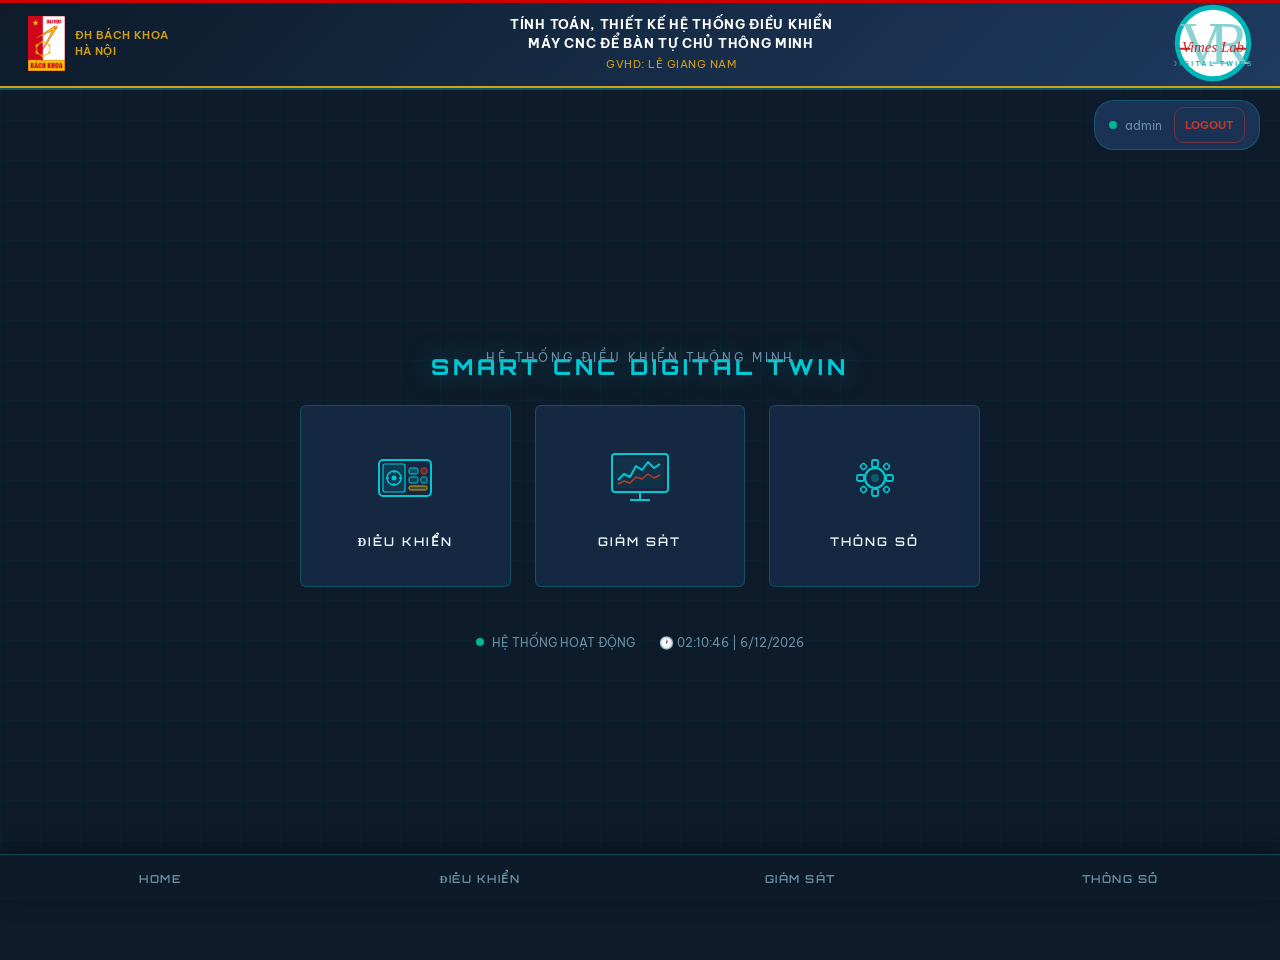
==== templates/base.html @ 35d6e204 "Update base.html" ====
<!DOCTYPE html>
<html lang="vi">
<head>
    <meta charset="UTF-8">
    <meta name="viewport" content="width=device-width, initial-scale=1.0">
    <title>Smart CNC Digital Twin</title>
    <link href="https://fonts.googleapis.com/css2?family=Orbitron:wght@400;600;800&family=Be+Vietnam+Pro:wght@300;400;600;700&display=swap" rel="stylesheet">
    <link rel="stylesheet" href="/static/css/isa101.css">
    <style>
        :root {
            --red:    #c0392b;
            --gold:   #d4a017;
            --navy:   #0d1b2a;
            --steel:  #1e3a5f;
            --cyan:   #00c9d4;
            --light:  #e8f4f8;
            --white:  #ffffff;
            --border: rgba(0,201,212,0.25);
        }

        * { margin:0; padding:0; box-sizing:border-box; }

        body {
            font-family:'Be Vietnam Pro', sans-serif;
            background: var(--navy);
            min-height:100vh;
            display:flex; flex-direction:column;
            color:var(--white);
        }
        body::before {
            content:'';
            position:fixed; inset:0;
            background-image:
                linear-gradient(rgba(0,201,212,.04) 1px, transparent 1px),
                linear-gradient(90deg, rgba(0,201,212,.04) 1px, transparent 1px);
            background-size:40px 40px;
            pointer-events:none; z-index:0;
        }

        /* ══════════════ HEADER ══════════════ */
        .header {
            background:linear-gradient(135deg,#0d1b2a 0%,#1e3a5f 100%);
            border-bottom:2px solid var(--gold);
            padding:0 28px;
            display:flex; align-items:center; justify-content:space-between;
            height:88px; flex-shrink:0; position:relative; z-index:10;
        }
        .header::after {
            content:''; position:absolute; bottom:-4px; left:0; right:0;
            height:2px; background:var(--cyan); opacity:.35;
        }

        .logo-bk { display:flex; align-items:center; gap:10px; }
        .logo-bk-text {
            font-size:11px; font-weight:600; color:var(--gold);
            line-height:1.5; text-transform:uppercase; letter-spacing:.4px;
        }
        .header-center { text-align:center; flex:1; padding:0 16px; }
        .header-center .main-title {
            font-weight:700; font-size:13px; color:var(--white);
            text-transform:uppercase; letter-spacing:.7px; line-height:1.45;
        }
        .header-center .sub-title {
            font-size:11px; color:var(--gold); margin-top:4px; letter-spacing:.5px;
        }

        /* ══════════════ NAVBAR ══════════════ */
        .navbar {
            background:rgba(13,27,42,.95);
            border-top:1px solid var(--border);
            display:flex; align-items:center;
            padding:0; flex-shrink:0;
            position:sticky; bottom:0; z-index:10;
            box-shadow:0 -4px 24px rgba(0,0,0,.4);
        }
        .nav-link {
            flex:1; text-align:center; padding:14px 8px;
            font-family:'Orbitron'; font-size:11px; font-weight:600;
            letter-spacing:1.5px; color:#6b8fa8;
            text-decoration:none; text-transform:uppercase;
            border-top:3px solid transparent;
            transition:.2s; cursor:pointer;
        }
        .nav-link:hover { color:var(--cyan); background:rgba(0,201,212,.05); }
        .nav-link.active {
            color:var(--red);
            border-top-color:var(--red);
            background:rgba(192,57,43,.05);
        }

        /* ══════════════ CONTENT ══════════════ */
        .content {
            flex:1; position:relative; z-index:1;
            padding:32px 28px;
        }

        /* ══════════════ HOME PAGE ══════════════ */
        .home-wrapper {
            display:flex; flex-direction:column;
            align-items:center; justify-content:center;
            min-height:calc(100vh - 88px - 50px);
            gap:40px;
        }

        .home-title {
            font-family:'Orbitron'; font-size:22px; font-weight:800;
            color:var(--cyan); letter-spacing:4px; text-align:center;
            text-shadow:0 0 30px rgba(0,201,212,.4);
            animation:glowPulse 3s ease-in-out infinite;
        }
        @keyframes glowPulse {
            0%,100% { text-shadow:0 0 20px rgba(0,201,212,.3); }
            50%      { text-shadow:0 0 40px rgba(0,201,212,.7); }
        }
        .home-subtitle {
            font-size:12px; color:#6b8fa8; letter-spacing:3px;
            text-align:center; margin-top:-30px;
        }

        .menu-grid {
            display:grid; grid-template-columns:repeat(3,1fr);
            gap:24px; max-width:680px; width:100%;
        }

        .menu-card {
            background:rgba(30,58,95,.45);
            border:1px solid var(--border);
            border-radius:6px; padding:36px 20px;
            text-align:center; cursor:pointer;
            text-decoration:none; color:var(--white);
            display:flex; flex-direction:column;
            align-items:center; gap:16px;
            transition:.3s; position:relative; overflow:hidden;
            backdrop-filter:blur(10px);
        }
        .menu-card::before {
            content:''; position:absolute; inset:0;
            background:linear-gradient(135deg, transparent 40%, rgba(0,201,212,.05));
            opacity:0; transition:.3s;
        }
        .menu-card:hover { border-color:var(--cyan); transform:translateY(-4px);
            box-shadow:0 12px 40px rgba(0,201,212,.15); }
        .menu-card:hover::before { opacity:1; }
        .menu-card:hover .card-icon { transform:scale(1.1); filter:drop-shadow(0 0 12px var(--cyan)); }

        .card-icon { transition:.3s; }
        .card-label {
            font-family:'Orbitron'; font-size:12px; font-weight:600;
            letter-spacing:2px; color:var(--light); text-transform:uppercase;
        }

        /* Corner decoration */
        .menu-card::after {
            content:''; position:absolute;
            top:8px; right:8px; width:12px; height:12px;
            border-top:2px solid var(--cyan); border-right:2px solid var(--cyan);
            opacity:0; transition:.3s;
        }
        .menu-card:hover::after { opacity:1; }

        /* Scan line animation */
        @keyframes scanLine {
            0%   { top:-10%; }
            100% { top:110%; }
        }

        /* ══════════════ USER BADGE ══════════════ */
        .user-badge {
            position:fixed; top:100px; right:20px;
            background:rgba(30,58,95,.8);
            border:1px solid var(--border);
            border-radius:20px; padding:6px 14px;
            font-size:12px; color:#6b8fa8;
            display:flex; align-items:center; gap:8px;
            z-index:20; backdrop-filter:blur(10px);
        }
        .user-dot {
            width:8px; height:8px; border-radius:50%;
            background:#00b894; animation:pulse 2s infinite;
        }
        @keyframes pulse { 50%{opacity:.3} }

        .logout-btn {
            background:transparent; border:1px solid rgba(192,57,43,.5);
            color:var(--red); font-size:11px; padding:3px 10px;
            border-radius:10px; cursor:pointer; font-family:'Be Vietnam Pro';
            transition:.2s; margin-left:4px;
        }
        .logout-btn:hover { background:var(--red); color:white; }
    </style>
</head>
<body>

<!-- ══════════ HEADER ══════════ -->
<header class="header">
    <!-- Logo Bách Khoa -->
    <div class="logo-bk">
        <img src="/static/images/hust_logo.png" alt="ĐHBK Hà Nội" onerror="this.src='https://via.placeholder.com/55x55?text=HUST'">
        <div class="logo-bk-text">ĐH Bách Khoa<br>Hà Nội</div>
    </div>

    <!-- Tiêu đề -->
    <div class="header-center">
        <div class="main-title">
            TÍNH TOÁN, THIẾT KẾ HỆ THỐNG ĐIỀU KHIỂN<br>
            MÁY CNC ĐỂ BÀN TỰ CHỦ THÔNG MINH
        </div>
        <div class="sub-title">GVHD: LÊ GIANG NAM</div>
    </div>

    <!-- Logo VR -->
    <svg width="78" height="78" viewBox="0 0 110 110" xmlns="http://www.w3.org/2000/svg">
  <circle cx="55" cy="55" r="54" fill="#00B5B8"/>
  <circle cx="55" cy="55" r="47" fill="white"/>
  <text x="8" y="84" font-family="Georgia,Times New Roman,serif" font-size="85" font-weight="300" fill="#7DCFCF" opacity="0.9">V</text>
  <text x="50" y="84" font-family="Georgia,Times New Roman,serif" font-size="85" font-weight="300" fill="#7DCFCF" opacity="0.9">R</text>
  <line x1="9"  y1="63" x2="22" y2="63" stroke="#CC2222" stroke-width="2.8" stroke-linecap="round"/>
  <line x1="88" y1="63" x2="101" y2="63" stroke="#CC2222" stroke-width="2.8" stroke-linecap="round"/>
  <text x="55" y="68" text-anchor="middle" font-family="Brush Script MT,Segoe Script,URW Chancery L,cursive" font-size="21" fill="#CC2222" font-style="italic">Vimes Lab</text>
  <text x="55" y="88" text-anchor="middle" font-family="Arial,Helvetica,sans-serif" font-size="9.5" font-weight="700" fill="#00B5B8" letter-spacing="3.5">DIGITAL TWINS</text>
</svg>
</header>

<!-- User badge -->
<div class="user-badge">
    <span class="user-dot"></span>
    <span id="usernameDisplay">admin</span>
    <form action="/logout" method="POST" style="display:inline">
        <button class="logout-btn" type="submit">LOGOUT</button>
    </form>
</div>

<!-- ══════════ MAIN CONTENT ══════════ -->
<main class="content">

    <!-- ── HOME / DASHBOARD ── -->
    <div class="home-wrapper" id="pageHome">
        <div>
            <div class="home-title">SMART CNC DIGITAL TWIN</div>
            <div class="home-subtitle">HỆ THỐNG ĐIỀU KHIỂN THÔNG MINH</div>
        </div>

        <div class="menu-grid">
            <!-- ĐIỀU KHIỂN -->
            <a class="menu-card" href="/control">
                <div class="card-icon">
                    <svg width="72" height="72" viewBox="0 0 72 72" xmlns="http://www.w3.org/2000/svg">
                        <rect x="10" y="18" width="52" height="36" rx="4" fill="none" stroke="#00c9d4" stroke-width="2"/>
                        <rect x="14" y="22" width="22" height="28" rx="2" fill="rgba(0,201,212,.1)" stroke="#00c9d4" stroke-width="1.2"/>
                        <!-- Buttons grid -->
                        <rect x="40" y="26" width="9" height="6" rx="1.5" fill="rgba(0,201,212,.25)" stroke="#00c9d4" stroke-width="1"/>
                        <rect x="52" y="26" width="6" height="6" rx="1.5" fill="rgba(192,57,43,.4)" stroke="#c0392b" stroke-width="1"/>
                        <rect x="40" y="35" width="9" height="6" rx="1.5" fill="rgba(0,201,212,.15)" stroke="#00c9d4" stroke-width="1"/>
                        <rect x="52" y="35" width="6" height="6" rx="1.5" fill="rgba(0,201,212,.15)" stroke="#00c9d4" stroke-width="1"/>
                        <rect x="40" y="44" width="18" height="4" rx="1.5" fill="rgba(212,160,23,.25)" stroke="#d4a017" stroke-width="1"/>
                        <!-- Joystick -->
                        <circle cx="25" cy="36" r="7" fill="none" stroke="#00c9d4" stroke-width="1.5"/>
                        <circle cx="25" cy="36" r="2.5" fill="#00c9d4"/>
                        <line x1="25" y1="28" x2="25" y2="31" stroke="#00c9d4" stroke-width="1.5"/>
                        <line x1="25" y1="41" x2="25" y2="44" stroke="#00c9d4" stroke-width="1.5"/>
                        <line x1="17" y1="36" x2="20" y2="36" stroke="#00c9d4" stroke-width="1.5"/>
                        <line x1="30" y1="36" x2="33" y2="36" stroke="#00c9d4" stroke-width="1.5"/>
                    </svg>
                </div>
                <div class="card-label">ĐIỀU KHIỂN</div>
            </a>

            <!-- GIÁM SÁT -->
            <a class="menu-card" href="/monitor">
                <div class="card-icon">
                    <svg width="72" height="72" viewBox="0 0 72 72" xmlns="http://www.w3.org/2000/svg">
                        <!-- Monitor screen -->
                        <rect x="8" y="12" width="56" height="38" rx="3" fill="none" stroke="#00c9d4" stroke-width="2"/>
                        <rect x="12" y="16" width="48" height="30" fill="rgba(0,201,212,.06)"/>
                        <!-- Chart line -->
                        <polyline points="14,38 20,32 26,35 32,24 38,28 44,20 50,26 56,22"
                                  fill="none" stroke="#00c9d4" stroke-width="2" stroke-linejoin="round"/>
                        <polyline points="14,42 20,39 26,41 32,35 38,37 44,32 50,36 56,33"
                                  fill="none" stroke="#c0392b" stroke-width="1.5" stroke-linejoin="round"/>
                        <!-- Stand -->
                        <line x1="36" y1="50" x2="36" y2="58" stroke="#00c9d4" stroke-width="2"/>
                        <line x1="26" y1="58" x2="46" y2="58" stroke="#00c9d4" stroke-width="2"/>
                    </svg>
                </div>
                <div class="card-label">GIÁM SÁT</div>
            </a>

            <!-- THÔNG SỐ -->
            <a class="menu-card" href="/settings">
                <div class="card-icon">
                    <svg width="72" height="72" viewBox="0 0 72 72" xmlns="http://www.w3.org/2000/svg">
                        <!-- Gear -->
                        <circle cx="36" cy="36" r="10" fill="none" stroke="#00c9d4" stroke-width="2.2"/>
                        <circle cx="36" cy="36" r="4"  fill="rgba(0,201,212,.3)"/>
                        <!-- Gear teeth -->
                        <rect x="33" y="18" width="6" height="7" rx="1.5" fill="none" stroke="#00c9d4" stroke-width="1.8"/>
                        <rect x="33" y="47" width="6" height="7" rx="1.5" fill="none" stroke="#00c9d4" stroke-width="1.8"/>
                        <rect x="18" y="33" width="7" height="6" rx="1.5" fill="none" stroke="#00c9d4" stroke-width="1.8"/>
                        <rect x="47" y="33" width="7" height="6" rx="1.5" fill="none" stroke="#00c9d4" stroke-width="1.8"/>
                        <!-- Diagonal teeth -->
                        <rect x="22" y="22" width="5" height="5" rx="1.2" fill="none" stroke="#00c9d4" stroke-width="1.5" transform="rotate(45 24.5 24.5)"/>
                        <rect x="45" y="22" width="5" height="5" rx="1.2" fill="none" stroke="#00c9d4" stroke-width="1.5" transform="rotate(45 47.5 24.5)"/>
                        <rect x="22" y="45" width="5" height="5" rx="1.2" fill="none" stroke="#00c9d4" stroke-width="1.5" transform="rotate(45 24.5 47.5)"/>
                        <rect x="45" y="45" width="5" height="5" rx="1.2" fill="none" stroke="#00c9d4" stroke-width="1.5" transform="rotate(45 47.5 47.5)"/>
                    </svg>
                </div>
                <div class="card-label">THÔNG SỐ</div>
            </a>
        </div>

        <!-- Status bar -->
        <div style="display:flex;gap:24px;align-items:center;margin-top:8px;">
            <div style="display:flex;align-items:center;gap:8px;font-size:12px;color:#6b8fa8;">
                <span style="width:8px;height:8px;border-radius:50%;background:#00b894;display:inline-block;animation:pulse 2s infinite;"></span>
                HỆ THỐNG HOẠT ĐỘNG
            </div>
            <div style="font-size:12px;color:#6b8fa8;" id="clockDisplay"></div>
        </div>
    </div>

</main>

<!-- ══════════ NAVBAR ══════════ -->
<nav class="navbar">
    <a class="nav-link active" href="/">HOME</a>
    <a class="nav-link" href="/control">ĐIỀU KHIỂN</a>
    <a class="nav-link" href="/monitor">GIÁM SÁT</a>
    <a class="nav-link" href="/settings">THÔNG SỐ</a>
</nav>

<script>
// Clock
function updateClock() {
    const now = new Date();
    const t = now.toLocaleTimeString('vi-VN', {hour:'2-digit',minute:'2-digit',second:'2-digit'});
    const d = now.toLocaleDateString('vi-VN');
    const el = document.getElementById('clockDisplay');
    if (el) el.textContent = '🕐 ' + t + '  |  ' + d;
}
setInterval(updateClock, 1000);
updateClock();

// Active nav highlight
const path = window.location.pathname;
document.querySelectorAll('.nav-link').forEach(a => {
    a.classList.remove('active');
    const href = a.getAttribute('href');
    if (href === path || (path.startsWith(href) && href !== '/')) {
        a.classList.add('active');
    } else if (href === '/' && path === '/') {
        a.classList.add('active');
    }
});
</script>
</body>
</html>
---- static/css/isa101.css ----
/* ============================================
   ISA101 COLOR STANDARD - HUST (ĐHBK Hà Nội)
   PHONG CÁCH XÁM NHẠT - TIA PORTAL / WINCC
   Chuẩn ISA-101 Light Theme
   ============================================ */

:root {
    /* ===== NỀN XÁM NHẠT (TIA Portal style) ===== */
    --gray-bg: #C8CACF;          /* Nền chính - xám nhạt chuẩn HMI */
    --gray-card: #D0D2D6;        /* Card, panel - sáng hơn nền */
    --gray-sidebar: #BABCBF;     /* Sidebar - xám đậm hơn nền chút */
    --gray-hover: #B0B2B6;       /* Hover effect */
    --gray-border: #9A9C9F;      /* Border */

    /* ===== MÀU CHỮ (đảo ngược so với dark) ===== */
    --white-pure: #FFFFFF;       /* Trắng thuần - dùng cho background input */
    --white-primary: #1A1A1A;    /* Chữ chính - gần đen */
    --white-secondary: #3A3A3A;  /* Chữ phụ */
    --white-muted: #5A5A5A;      /* Chữ mờ / nhãn */

    /* ===== MÀU XANH ISA (Accent chính) ===== */
    --cyan-portal: #1E5FA8;      /* Xanh navy ISA - thay cyan neon */
    --cyan-dark: #154A8A;
    --cyan-glow: rgba(30, 95, 168, 0.2);

    /* ===== MÀU XANH LÁ - ISA NORMAL/RUNNING ===== */
    --lime-green: #00AA00;       /* Xanh lá chuẩn ISA - normal state */
    --lime-dark: #008800;
    --lime-glow: rgba(0, 170, 0, 0.2);

    /* ===== MÀU ĐỎ - ISA ALARM (bất biến) ===== */
    --hust-red: #CC0000;         /* Đỏ chuẩn ISA - alarm/critical */
    --hust-red-dark: #AA0000;
    --red-glow: rgba(204, 0, 0, 0.2);

    /* ===== MÀU VÀNG - ISA WARNING (bất biến) ===== */
    --hust-gold: #FFCC00;        /* Vàng chuẩn ISA - warning state */
    --gold-glow: rgba(255, 204, 0, 0.2);

    /* ===== TRẠNG THÁI ISA-101 (KHÔNG THAY ĐỔI) ===== */
    --status-alarm:   #CC0000;   /* ISA: ĐỎ = Alarm / Critical */
    --status-warning: #FFCC00;   /* ISA: VÀNG = Warning */
    --status-active:  #00AA00;   /* ISA: XANH LÁ = Normal / Running */
    --status-off:     #4A4A4A;   /* ISA: XÁM ĐẬM = Tắt / Deactivated */
    --status-unknown: #FFFFFF;   /* ISA: TRẮNG = Không xác định */

    /* ===== HIỆU ỨNG ===== */
    --border-subtle: rgba(0, 0, 0, 0.1);
    --card-shadow: 0 2px 8px rgba(0, 0, 0, 0.12);
    --glass-effect: rgba(208, 210, 214, 0.9);
}

/* ===== RESET ===== */
* {
    margin: 0;
    padding: 0;
    box-sizing: border-box;
}

body {
    background: var(--gray-bg);
    color: var(--white-primary);
    font-family: 'Segoe UI', 'Be Vietnam Pro', system-ui, sans-serif;
    min-height: 100vh;
    display: flex;
    flex-direction: column;
}

/* Pattern nền nhẹ (tùy chọn) */
body::before {
    content: '';
    position: fixed;
    inset: 0;
    background-image: 
        linear-gradient(rgba(30, 95, 168, 0.03) 1px, transparent 1px),
        linear-gradient(90deg, rgba(30, 95, 168, 0.03) 1px, transparent 1px);
    background-size: 32px 32px;
    pointer-events: none;
    z-index: 0;
}

/* ===== HEADER ===== */
.header {
    background: var(--gray-card);
    border-bottom: 2px solid var(--gray-border);
    padding: 0 28px;
    display: flex;
    align-items: center;
    justify-content: space-between;
    height: 80px;
    position: relative;
    z-index: 10;
}

/* Thanh đỏ BK mỏng phía trên header */
.header::before {
    content: '';
    position: absolute;
    top: 0;
    left: 0;
    right: 0;
    height: 3px;
    background: var(--hust-red);
}

/* ===== LOGO ===== */
.logo-bk {
    display: flex;
    align-items: center;
    gap: 12px;
}

.logo-bk img {
    height: 55px;
    width: auto;
}

.logo-bk-text {
    font-size: 11px;
    font-weight: 600;
    color: var(--white-muted);
    line-height: 1.4;
    text-transform: uppercase;
}

/* ===== CARD, PANEL ===== */
.card, .panel-container, .connection-card, .chart-wrap,
.viewer-panel, .upload-area, .chat-messages {
    background: var(--gray-card);
    border: 1px solid var(--gray-border);
    border-radius: 4px;           /* ISA style: góc vuông hơn */
    box-shadow: var(--card-shadow);
}

.card-title, .panel-title {
    color: var(--cyan-portal);
    font-family: 'Orbitron', 'Courier New', monospace;
    font-size: 12px;
    letter-spacing: 2px;
    text-transform: uppercase;
}

/* ===== NÚT BẤM ===== */
button, .btn, .mode-btn, .connect-btn, .send-btn,
.tbtn, .btn-small, .btn-icon, .ctrl-btn {
    background: var(--gray-hover);
    color: var(--white-primary);
    border: 1px solid var(--gray-border);
    border-radius: 3px;           /* ISA style: góc vuông */
    padding: 10px 18px;
    font-size: 13px;
    font-weight: 700;
    cursor: pointer;
    transition: all 0.15s ease;
    min-height: 36px;
}

/* Nút HOVER */
button:hover, .btn:hover, .mode-btn:hover {
    background: var(--gray-border);
    color: var(--white-primary);
    border-color: var(--cyan-portal);
}

/* Nút ACTIVE - Xanh ISA */
.btn-active, .mode-btn.active, .btn-success {
    background: var(--status-active);
    color: #FFFFFF;
    border-color: var(--lime-dark);
}
.btn-active:hover, .mode-btn.active:hover {
    background: var(--lime-dark);
}

/* Nút START - Xanh lá */
.btn-start {
    background: var(--status-active);
    color: #FFFFFF;
    border-color: var(--lime-dark);
}

/* Nút DỪNG khi có ALARM - Đỏ ISA */
.btn-stop.alarm-active {
    background: var(--status-alarm);
    color: #FFFFFF;
    border-color: var(--hust-red-dark);
    animation: pulse-red 0.8s infinite;
}

/* Nút CẢNH BÁO - Vàng ISA */
.btn-warning {
    background: var(--status-warning);
    color: #000000;               /* Chữ đen trên nền vàng - dễ đọc */
    border-color: #CCAA00;
}

@keyframes pulse-red {
    0%, 100% { background: var(--status-alarm); opacity: 1; }
    50% { background: #FF2222; opacity: 0.9; }
}

/* ===== MODE TOGGLE ===== */
.mode-btn.manual.active {
    background: var(--status-warning);
    color: #000000;
    border-color: #CCAA00;
}
.mode-btn.auto.active {
    background: var(--status-active);
    color: #FFFFFF;
    border-color: var(--lime-dark);
}

/* ===== NAVIGATION TABS (TIA Portal style) ===== */
.nav-tab {
    background: var(--gray-sidebar);
    border: 1px solid var(--gray-border);
    border-bottom: none;
    padding: 8px 20px;
    font-size: 12px;
    font-weight: 700;
    color: var(--white-secondary);
    cursor: pointer;
    border-radius: 3px 3px 0 0;
}
.nav-tab.active {
    background: var(--gray-card);
    color: var(--white-primary);
    border-bottom: 2px solid var(--gray-card);
}
.nav-tab:hover:not(.active) {
    background: var(--gray-hover);
}

/* ===== CHART (Biểu đồ) ===== */
.chart-wrap {
    background: var(--gray-card);
}
.chart-wrap canvas {
    background: #FFFFFF;          /* Canvas trắng - chuẩn trend ISA */
    border: 1px solid var(--gray-border);
    border-radius: 2px;
}

/* ===== ALARM ===== */
.alarm-item {
    background: var(--gray-bg);
    border-left: 4px solid transparent;
    padding: 8px 12px;
    margin-bottom: 6px;
    border-radius: 2px;
    font-size: 11px;
    font-weight: 600;
}
.alarm-item.critical {
    border-left-color: var(--status-alarm);
    background: rgba(204, 0, 0, 0.08);
    color: #880000;
}
.alarm-item.warning {
    border-left-color: var(--status-warning);
    background: rgba(255, 204, 0, 0.1);
    color: #664400;
}
.alarm-item.normal {
    border-left-color: var(--status-active);
    background: rgba(0, 170, 0, 0.06);
    color: #004400;
}

/* Banner alarm viền đứt nét (TIA Portal style) */
.alarm-banner {
    border: 2px dashed var(--status-alarm);
    background: rgba(204, 0, 0, 0.06);
    border-radius: 3px;
    padding: 6px 12px;
    color: var(--status-alarm);
    font-weight: 700;
    font-size: 12px;
}

/* ===== STATUS LED ===== */
.status-led {
    width: 12px;
    height: 12px;
    border-radius: 50%;
    display: inline-block;
    margin-right: 8px;
    background: var(--gray-hover);
    border: 1px solid var(--gray-border);
}
.status-led.normal  { background: var(--status-active);  border-color: var(--lime-dark); }
.status-led.warning { background: var(--status-warning); border-color: #CCAA00; }
.status-led.alarm   { background: var(--status-alarm);   border-color: var(--hust-red-dark); animation: pulse-red 1s infinite; }
.status-led.off     { background: var(--status-off);     border-color: #333; }

/* ===== FACEPLATE (cột đo ISA) ===== */
.faceplate-bar {
    background: var(--gray-border);
    border: 1px solid #7A7C7F;
    border-radius: 2px;
    position: relative;
    overflow: hidden;
}
.faceplate-fill-normal  { background: #00AAAA; }   /* Cyan trung tính - giá trị bình thường */
.faceplate-fill-alarm   { background: var(--status-alarm); }
.faceplate-fill-warning { background: var(--status-warning); }
.faceplate-fill-off     { background: var(--status-off); }
.faceplate-setpoint {
    position: absolute;
    left: -4px; right: -4px;
    height: 2px;
    background: #1A1A1A;         /* Vạch setpoint - đen rõ */
}

/* ===== VAN (VALVE SYMBOL) ===== */
.valve-symbol {
    width: 16px; height: 16px;
    border: 2px solid var(--cyan-portal);
    transform: rotate(45deg);
    background: var(--gray-card);
    display: inline-block;
}
.valve-symbol.alarm  { border-color: var(--status-alarm); }
.valve-symbol.closed { background: var(--status-off); border-color: #4A4A4A; }

/* ===== TEXT COLOR ===== */
h1, h2, h3, .title, .main-title {
    color: var(--white-primary);
}
.subtitle, .sub-title {
    color: var(--white-secondary);
}
.muted, .info-text, .status-text {
    color: var(--white-muted);
}
.text-alarm   { color: var(--status-alarm); font-weight: 700; }
.text-warning { color: #886600; font-weight: 700; }  /* Vàng đậm hơn để đọc trên nền sáng */
.text-normal  { color: #004400; font-weight: 700; }
.text-accent  { color: var(--cyan-portal); }

/* ===== INPUT ===== */
input, textarea, .url-input, .chat-input {
    background: var(--white-pure);
    border: 1px solid var(--gray-border);
    color: var(--white-primary);
    border-radius: 3px;
    padding: 8px 12px;
    font-size: 13px;
}
input:focus, textarea:focus {
    outline: none;
    border-color: var(--cyan-portal);
    box-shadow: 0 0 0 2px var(--cyan-glow);
}

/* ===== METRIC / GIÁ TRỊ PROCESS ===== */
.metric-box {
    background: var(--white-pure);
    border: 1px solid var(--gray-border);
    border-radius: 3px;
    padding: 10px;
    text-align: center;
}
.metric-label {
    font-size: 9px;
    font-weight: 700;
    color: var(--white-muted);
    text-transform: uppercase;
    letter-spacing: 1px;
    margin-bottom: 4px;
}
.metric-value {
    font-size: 20px;
    font-weight: 700;
    font-family: 'Courier New', monospace;
    color: var(--cyan-portal);
}
.metric-value.alarm   { color: var(--status-alarm); }
.metric-value.warning { color: #886600; }
.metric-value.normal  { color: var(--status-active); }
.metric-unit {
    font-size: 11px;
    color: var(--white-muted);
    margin-left: 2px;
}

/* ===== SCROLLBAR ===== */
::-webkit-scrollbar { width: 6px; height: 6px; }
::-webkit-scrollbar-track { background: var(--gray-bg); }
::-webkit-scrollbar-thumb {
    background: var(--gray-border);
    border-radius: 3px;
}
::-webkit-scrollbar-thumb:hover { background: var(--cyan-portal); }

/* ===== RESPONSIVE ===== */
@media (max-width: 768px) {
    button, .btn, .mode-btn {
        padding: 8px 14px;
        font-size: 12px;
        min-height: 36px;
    }
}

/* ============================================
   GHI CHÚ CHUẨN ISA-101 (BẤT BIẾN)
   - ĐỎ  (#CC0000) = Alarm / Critical
   - VÀNG (#FFCC00) = Warning
   - XANH LÁ (#00AA00) = Normal / Running
   - XÁM ĐẬM (#4A4A4A) = Off / Deactivated
   - TRẮNG (#FFFFFF) = Unknown / Undefined
   Các màu trên KHÔNG được thay đổi bất kể theme.
   ============================================ */
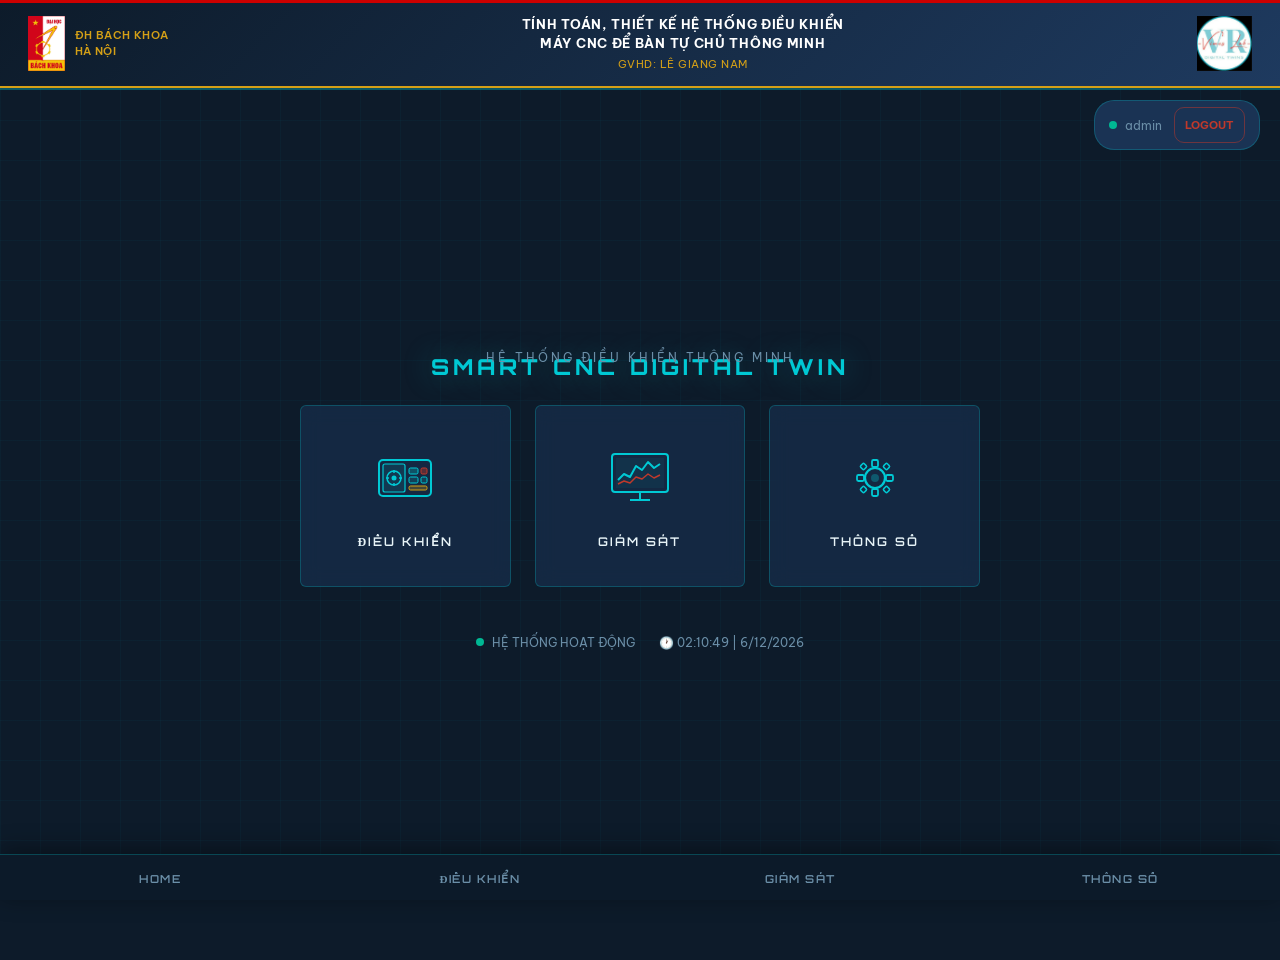
==== commit 4bddad7a: "Update base.html" ====
--- a/templates/base.html
+++ b/templates/base.html
@@ -209,16 +209,7 @@
     </div>
 
     <!-- Logo VR -->
-    <svg width="78" height="78" viewBox="0 0 110 110" xmlns="http://www.w3.org/2000/svg">
-  <circle cx="55" cy="55" r="54" fill="#00B5B8"/>
-  <circle cx="55" cy="55" r="47" fill="white"/>
-  <text x="8" y="84" font-family="Georgia,Times New Roman,serif" font-size="85" font-weight="300" fill="#7DCFCF" opacity="0.9">V</text>
-  <text x="50" y="84" font-family="Georgia,Times New Roman,serif" font-size="85" font-weight="300" fill="#7DCFCF" opacity="0.9">R</text>
-  <line x1="9"  y1="63" x2="22" y2="63" stroke="#CC2222" stroke-width="2.8" stroke-linecap="round"/>
-  <line x1="88" y1="63" x2="101" y2="63" stroke="#CC2222" stroke-width="2.8" stroke-linecap="round"/>
-  <text x="55" y="68" text-anchor="middle" font-family="Brush Script MT,Segoe Script,URW Chancery L,cursive" font-size="21" fill="#CC2222" font-style="italic">Vimes Lab</text>
-  <text x="55" y="88" text-anchor="middle" font-family="Arial,Helvetica,sans-serif" font-size="9.5" font-weight="700" fill="#00B5B8" letter-spacing="3.5">DIGITAL TWINS</text>
-</svg>
+ <img src="/static/images/vimes_logo.png" alt="Vimes Lab" style="height: 55px; width: auto;" onerror="this.src='https://via.placeholder.com/55x55?text=V'">
 </header>
 
 <!-- User badge -->
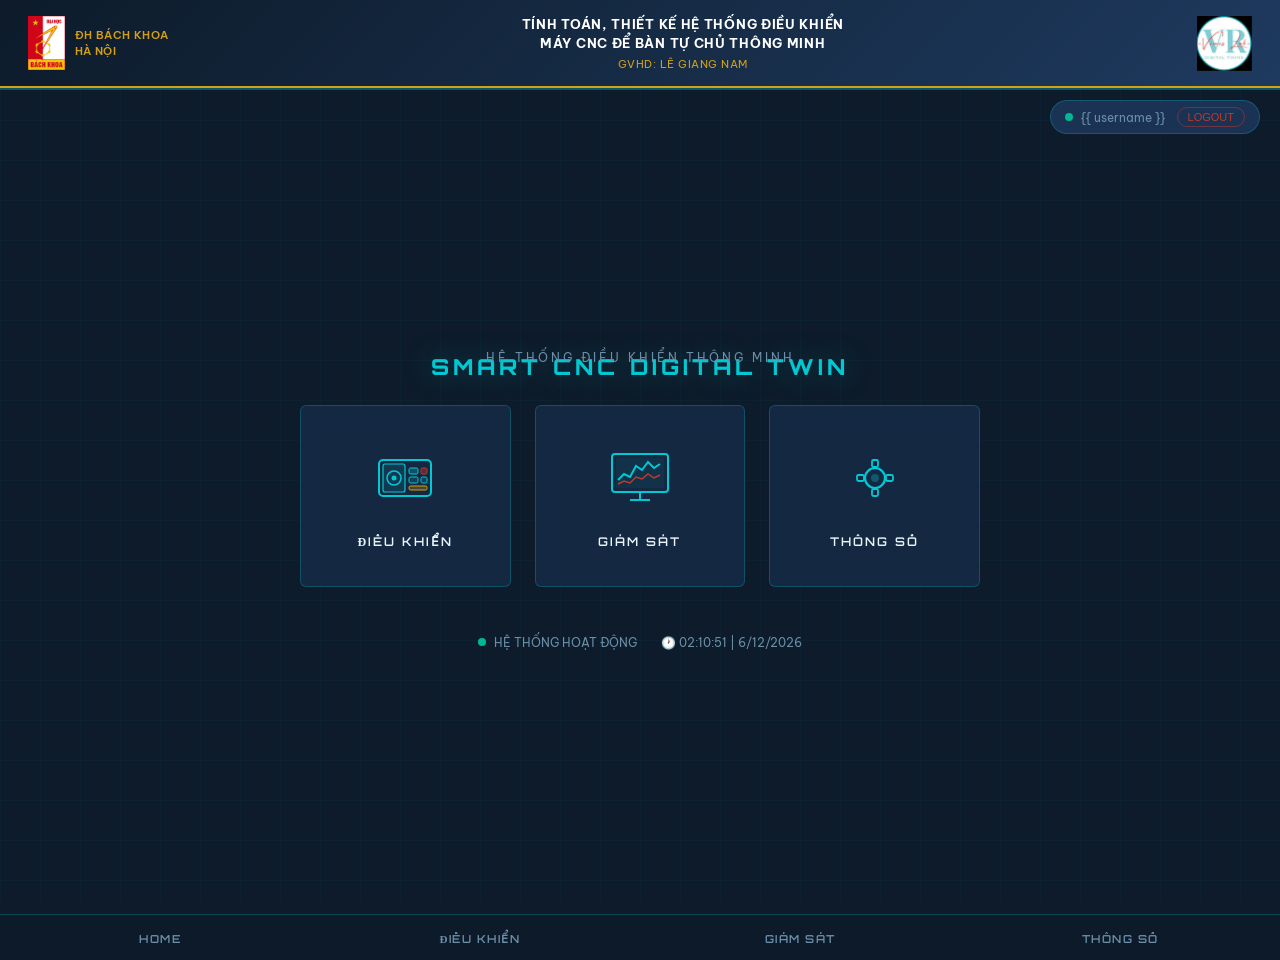
==== commit d90b9d69: "Update base.html" ====
--- a/templates/base.html
+++ b/templates/base.html
@@ -5,7 +5,7 @@
     <meta name="viewport" content="width=device-width, initial-scale=1.0">
     <title>Smart CNC Digital Twin</title>
     <link href="https://fonts.googleapis.com/css2?family=Orbitron:wght@400;600;800&family=Be+Vietnam+Pro:wght@300;400;600;700&display=swap" rel="stylesheet">
-    <link rel="stylesheet" href="/static/css/isa101.css">
+    <!-- TẠM THỜI KHÔNG DÙNG isa101.css - GIỮ MÀU CŨ -->
     <style>
         :root {
             --red:    #c0392b;
@@ -51,6 +51,7 @@
         }
 
         .logo-bk { display:flex; align-items:center; gap:10px; }
+        .logo-bk img { height:55px; width:auto; object-fit:contain; }
         .logo-bk-text {
             font-size:11px; font-weight:600; color:var(--gold);
             line-height:1.5; text-transform:uppercase; letter-spacing:.4px;
@@ -68,10 +69,9 @@
         .navbar {
             background:rgba(13,27,42,.95);
             border-top:1px solid var(--border);
-            display:flex; align-items:center;
-            padding:0; flex-shrink:0;
-            position:sticky; bottom:0; z-index:10;
-            box-shadow:0 -4px 24px rgba(0,0,0,.4);
+            display:flex;
+            flex-shrink:0;
+            margin-top:auto;
         }
         .nav-link {
             flex:1; text-align:center; padding:14px 8px;
@@ -79,7 +79,7 @@
             letter-spacing:1.5px; color:#6b8fa8;
             text-decoration:none; text-transform:uppercase;
             border-top:3px solid transparent;
-            transition:.2s; cursor:pointer;
+            transition:.2s;
         }
         .nav-link:hover { color:var(--cyan); background:rgba(0,201,212,.05); }
         .nav-link.active {
@@ -149,7 +149,6 @@
             letter-spacing:2px; color:var(--light); text-transform:uppercase;
         }
 
-        /* Corner decoration */
         .menu-card::after {
             content:''; position:absolute;
             top:8px; right:8px; width:12px; height:12px;
@@ -157,12 +156,6 @@
             opacity:0; transition:.3s;
         }
         .menu-card:hover::after { opacity:1; }
-
-        /* Scan line animation */
-        @keyframes scanLine {
-            0%   { top:-10%; }
-            100% { top:110%; }
-        }
 
         /* ══════════════ USER BADGE ══════════════ */
         .user-badge {
@@ -183,7 +176,7 @@
         .logout-btn {
             background:transparent; border:1px solid rgba(192,57,43,.5);
             color:var(--red); font-size:11px; padding:3px 10px;
-            border-radius:10px; cursor:pointer; font-family:'Be Vietnam Pro';
+            border-radius:10px; cursor:pointer;
             transition:.2s; margin-left:4px;
         }
         .logout-btn:hover { background:var(--red); color:white; }
@@ -193,29 +186,21 @@
 
 <!-- ══════════ HEADER ══════════ -->
 <header class="header">
-    <!-- Logo Bách Khoa -->
     <div class="logo-bk">
         <img src="/static/images/hust_logo.png" alt="ĐHBK Hà Nội" onerror="this.src='https://via.placeholder.com/55x55?text=HUST'">
         <div class="logo-bk-text">ĐH Bách Khoa<br>Hà Nội</div>
     </div>
-
-    <!-- Tiêu đề -->
     <div class="header-center">
-        <div class="main-title">
-            TÍNH TOÁN, THIẾT KẾ HỆ THỐNG ĐIỀU KHIỂN<br>
-            MÁY CNC ĐỂ BÀN TỰ CHỦ THÔNG MINH
-        </div>
+        <div class="main-title">TÍNH TOÁN, THIẾT KẾ HỆ THỐNG ĐIỀU KHIỂN<br>MÁY CNC ĐỂ BÀN TỰ CHỦ THÔNG MINH</div>
         <div class="sub-title">GVHD: LÊ GIANG NAM</div>
     </div>
-
-    <!-- Logo VR -->
- <img src="/static/images/vimes_logo.png" alt="Vimes Lab" style="height: 55px; width: auto;" onerror="this.src='https://via.placeholder.com/55x55?text=V'">
+    <img src="/static/images/vimes_logo.png" alt="Vimes Lab" style="height:55px; width:auto;" onerror="this.src='https://via.placeholder.com/55x55?text=V'">
 </header>
 
 <!-- User badge -->
 <div class="user-badge">
     <span class="user-dot"></span>
-    <span id="usernameDisplay">admin</span>
+    <span id="usernameDisplay">{{ username }}</span>
     <form action="/logout" method="POST" style="display:inline">
         <button class="logout-btn" type="submit">LOGOUT</button>
     </form>
@@ -238,19 +223,13 @@
                     <svg width="72" height="72" viewBox="0 0 72 72" xmlns="http://www.w3.org/2000/svg">
                         <rect x="10" y="18" width="52" height="36" rx="4" fill="none" stroke="#00c9d4" stroke-width="2"/>
                         <rect x="14" y="22" width="22" height="28" rx="2" fill="rgba(0,201,212,.1)" stroke="#00c9d4" stroke-width="1.2"/>
-                        <!-- Buttons grid -->
                         <rect x="40" y="26" width="9" height="6" rx="1.5" fill="rgba(0,201,212,.25)" stroke="#00c9d4" stroke-width="1"/>
                         <rect x="52" y="26" width="6" height="6" rx="1.5" fill="rgba(192,57,43,.4)" stroke="#c0392b" stroke-width="1"/>
                         <rect x="40" y="35" width="9" height="6" rx="1.5" fill="rgba(0,201,212,.15)" stroke="#00c9d4" stroke-width="1"/>
                         <rect x="52" y="35" width="6" height="6" rx="1.5" fill="rgba(0,201,212,.15)" stroke="#00c9d4" stroke-width="1"/>
                         <rect x="40" y="44" width="18" height="4" rx="1.5" fill="rgba(212,160,23,.25)" stroke="#d4a017" stroke-width="1"/>
-                        <!-- Joystick -->
                         <circle cx="25" cy="36" r="7" fill="none" stroke="#00c9d4" stroke-width="1.5"/>
                         <circle cx="25" cy="36" r="2.5" fill="#00c9d4"/>
-                        <line x1="25" y1="28" x2="25" y2="31" stroke="#00c9d4" stroke-width="1.5"/>
-                        <line x1="25" y1="41" x2="25" y2="44" stroke="#00c9d4" stroke-width="1.5"/>
-                        <line x1="17" y1="36" x2="20" y2="36" stroke="#00c9d4" stroke-width="1.5"/>
-                        <line x1="30" y1="36" x2="33" y2="36" stroke="#00c9d4" stroke-width="1.5"/>
                     </svg>
                 </div>
                 <div class="card-label">ĐIỀU KHIỂN</div>
@@ -260,15 +239,10 @@
             <a class="menu-card" href="/monitor">
                 <div class="card-icon">
                     <svg width="72" height="72" viewBox="0 0 72 72" xmlns="http://www.w3.org/2000/svg">
-                        <!-- Monitor screen -->
                         <rect x="8" y="12" width="56" height="38" rx="3" fill="none" stroke="#00c9d4" stroke-width="2"/>
                         <rect x="12" y="16" width="48" height="30" fill="rgba(0,201,212,.06)"/>
-                        <!-- Chart line -->
-                        <polyline points="14,38 20,32 26,35 32,24 38,28 44,20 50,26 56,22"
-                                  fill="none" stroke="#00c9d4" stroke-width="2" stroke-linejoin="round"/>
-                        <polyline points="14,42 20,39 26,41 32,35 38,37 44,32 50,36 56,33"
-                                  fill="none" stroke="#c0392b" stroke-width="1.5" stroke-linejoin="round"/>
-                        <!-- Stand -->
+                        <polyline points="14,38 20,32 26,35 32,24 38,28 44,20 50,26 56,22" fill="none" stroke="#00c9d4" stroke-width="2"/>
+                        <polyline points="14,42 20,39 26,41 32,35 38,37 44,32 50,36 56,33" fill="none" stroke="#c0392b" stroke-width="1.5"/>
                         <line x1="36" y1="50" x2="36" y2="58" stroke="#00c9d4" stroke-width="2"/>
                         <line x1="26" y1="58" x2="46" y2="58" stroke="#00c9d4" stroke-width="2"/>
                     </svg>
@@ -280,19 +254,12 @@
             <a class="menu-card" href="/settings">
                 <div class="card-icon">
                     <svg width="72" height="72" viewBox="0 0 72 72" xmlns="http://www.w3.org/2000/svg">
-                        <!-- Gear -->
                         <circle cx="36" cy="36" r="10" fill="none" stroke="#00c9d4" stroke-width="2.2"/>
                         <circle cx="36" cy="36" r="4"  fill="rgba(0,201,212,.3)"/>
-                        <!-- Gear teeth -->
                         <rect x="33" y="18" width="6" height="7" rx="1.5" fill="none" stroke="#00c9d4" stroke-width="1.8"/>
                         <rect x="33" y="47" width="6" height="7" rx="1.5" fill="none" stroke="#00c9d4" stroke-width="1.8"/>
                         <rect x="18" y="33" width="7" height="6" rx="1.5" fill="none" stroke="#00c9d4" stroke-width="1.8"/>
                         <rect x="47" y="33" width="7" height="6" rx="1.5" fill="none" stroke="#00c9d4" stroke-width="1.8"/>
-                        <!-- Diagonal teeth -->
-                        <rect x="22" y="22" width="5" height="5" rx="1.2" fill="none" stroke="#00c9d4" stroke-width="1.5" transform="rotate(45 24.5 24.5)"/>
-                        <rect x="45" y="22" width="5" height="5" rx="1.2" fill="none" stroke="#00c9d4" stroke-width="1.5" transform="rotate(45 47.5 24.5)"/>
-                        <rect x="22" y="45" width="5" height="5" rx="1.2" fill="none" stroke="#00c9d4" stroke-width="1.5" transform="rotate(45 24.5 47.5)"/>
-                        <rect x="45" y="45" width="5" height="5" rx="1.2" fill="none" stroke="#00c9d4" stroke-width="1.5" transform="rotate(45 47.5 47.5)"/>
                     </svg>
                 </div>
                 <div class="card-label">THÔNG SỐ</div>
@@ -320,7 +287,6 @@
 </nav>
 
 <script>
-// Clock
 function updateClock() {
     const now = new Date();
     const t = now.toLocaleTimeString('vi-VN', {hour:'2-digit',minute:'2-digit',second:'2-digit'});
@@ -331,7 +297,6 @@
 setInterval(updateClock, 1000);
 updateClock();
 
-// Active nav highlight
 const path = window.location.pathname;
 document.querySelectorAll('.nav-link').forEach(a => {
     a.classList.remove('active');
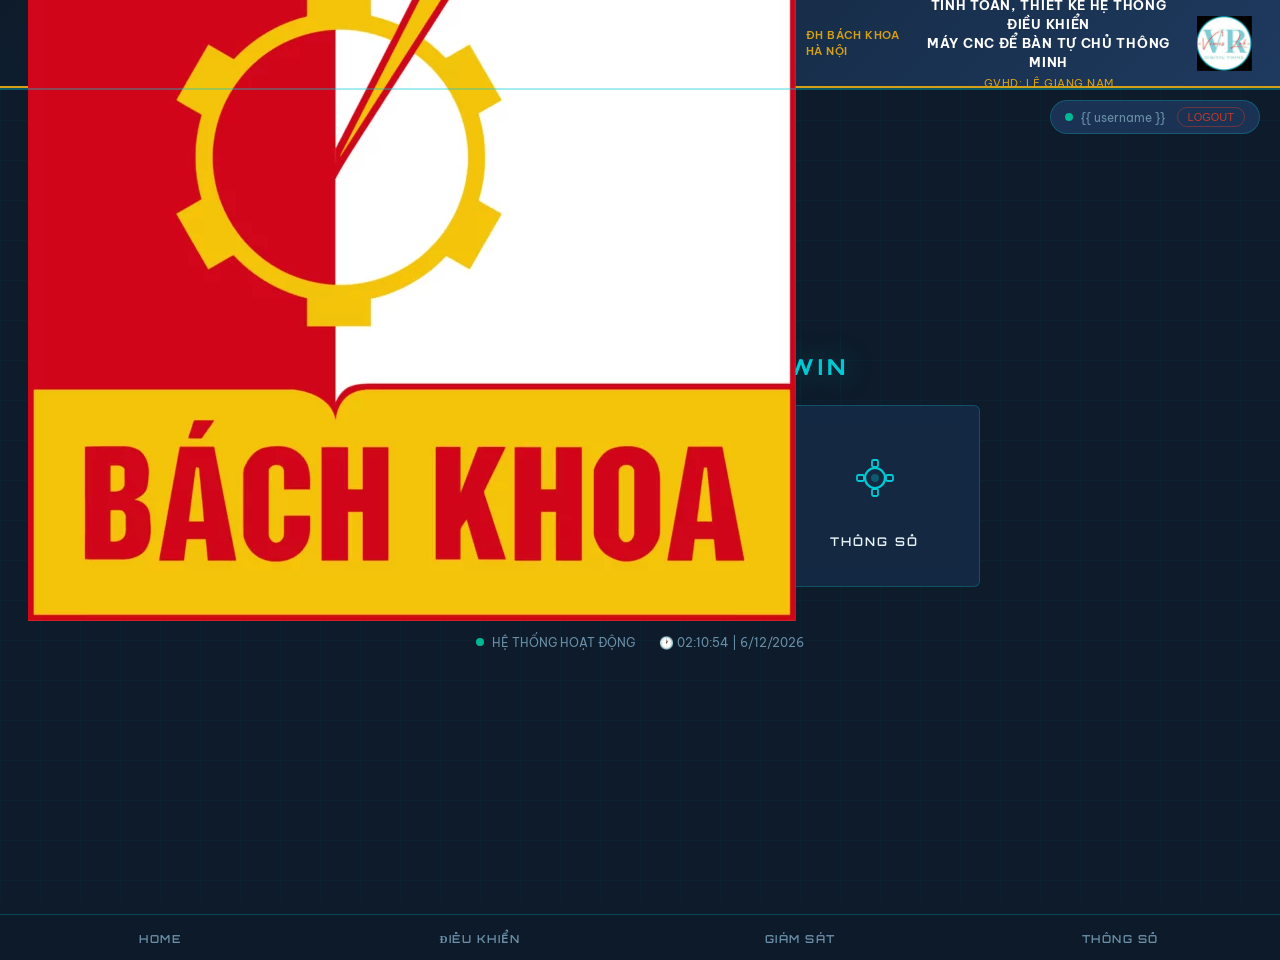
==== commit 675d1977: "Update base.html" ====
--- a/templates/base.html
+++ b/templates/base.html
@@ -5,7 +5,6 @@
     <meta name="viewport" content="width=device-width, initial-scale=1.0">
     <title>Smart CNC Digital Twin</title>
     <link href="https://fonts.googleapis.com/css2?family=Orbitron:wght@400;600;800&family=Be+Vietnam+Pro:wght@300;400;600;700&display=swap" rel="stylesheet">
-    <!-- TẠM THỜI KHÔNG DÙNG isa101.css - GIỮ MÀU CŨ -->
     <style>
         :root {
             --red:    #c0392b;
@@ -37,7 +36,7 @@
             pointer-events:none; z-index:0;
         }
 
-        /* ══════════════ HEADER ══════════════ */
+        /* HEADER */
         .header {
             background:linear-gradient(135deg,#0d1b2a 0%,#1e3a5f 100%);
             border-bottom:2px solid var(--gold);
@@ -51,7 +50,6 @@
         }
 
         .logo-bk { display:flex; align-items:center; gap:10px; }
-        .logo-bk img { height:55px; width:auto; object-fit:contain; }
         .logo-bk-text {
             font-size:11px; font-weight:600; color:var(--gold);
             line-height:1.5; text-transform:uppercase; letter-spacing:.4px;
@@ -65,7 +63,7 @@
             font-size:11px; color:var(--gold); margin-top:4px; letter-spacing:.5px;
         }
 
-        /* ══════════════ NAVBAR ══════════════ */
+        /* NAVBAR */
         .navbar {
             background:rgba(13,27,42,.95);
             border-top:1px solid var(--border);
@@ -88,13 +86,13 @@
             background:rgba(192,57,43,.05);
         }
 
-        /* ══════════════ CONTENT ══════════════ */
+        /* CONTENT */
         .content {
             flex:1; position:relative; z-index:1;
             padding:32px 28px;
         }
 
-        /* ══════════════ HOME PAGE ══════════════ */
+        /* HOME PAGE */
         .home-wrapper {
             display:flex; flex-direction:column;
             align-items:center; justify-content:center;
@@ -157,7 +155,7 @@
         }
         .menu-card:hover::after { opacity:1; }
 
-        /* ══════════════ USER BADGE ══════════════ */
+        /* USER BADGE */
         .user-badge {
             position:fixed; top:100px; right:20px;
             background:rgba(30,58,95,.8);
@@ -184,7 +182,7 @@
 </head>
 <body>
 
-<!-- ══════════ HEADER ══════════ -->
+<!-- HEADER -->
 <header class="header">
     <div class="logo-bk">
         <img src="/static/images/hust_logo.png" alt="ĐHBK Hà Nội" onerror="this.src='https://via.placeholder.com/55x55?text=HUST'">
@@ -194,33 +192,30 @@
         <div class="main-title">TÍNH TOÁN, THIẾT KẾ HỆ THỐNG ĐIỀU KHIỂN<br>MÁY CNC ĐỂ BÀN TỰ CHỦ THÔNG MINH</div>
         <div class="sub-title">GVHD: LÊ GIANG NAM</div>
     </div>
-    <img src="/static/images/vimes_logo.png" alt="Vimes Lab" style="height:55px; width:auto;" onerror="this.src='https://via.placeholder.com/55x55?text=V'">
+    <img src="/static/images/vimes_logo.png" alt="Vimes Lab" style="height: 55px; width: auto;" onerror="this.src='https://via.placeholder.com/55x55?text=V'">
 </header>
 
 <!-- User badge -->
 <div class="user-badge">
     <span class="user-dot"></span>
-    <span id="usernameDisplay">{{ username }}</span>
+    <span>{{ username }}</span>
     <form action="/logout" method="POST" style="display:inline">
         <button class="logout-btn" type="submit">LOGOUT</button>
     </form>
 </div>
 
-<!-- ══════════ MAIN CONTENT ══════════ -->
+<!-- MAIN CONTENT -->
 <main class="content">
-
-    <!-- ── HOME / DASHBOARD ── -->
-    <div class="home-wrapper" id="pageHome">
+    <div class="home-wrapper">
         <div>
             <div class="home-title">SMART CNC DIGITAL TWIN</div>
             <div class="home-subtitle">HỆ THỐNG ĐIỀU KHIỂN THÔNG MINH</div>
         </div>
 
         <div class="menu-grid">
-            <!-- ĐIỀU KHIỂN -->
             <a class="menu-card" href="/control">
                 <div class="card-icon">
-                    <svg width="72" height="72" viewBox="0 0 72 72" xmlns="http://www.w3.org/2000/svg">
+                    <svg width="72" height="72" viewBox="0 0 72 72">
                         <rect x="10" y="18" width="52" height="36" rx="4" fill="none" stroke="#00c9d4" stroke-width="2"/>
                         <rect x="14" y="22" width="22" height="28" rx="2" fill="rgba(0,201,212,.1)" stroke="#00c9d4" stroke-width="1.2"/>
                         <rect x="40" y="26" width="9" height="6" rx="1.5" fill="rgba(0,201,212,.25)" stroke="#00c9d4" stroke-width="1"/>
@@ -235,10 +230,9 @@
                 <div class="card-label">ĐIỀU KHIỂN</div>
             </a>
 
-            <!-- GIÁM SÁT -->
             <a class="menu-card" href="/monitor">
                 <div class="card-icon">
-                    <svg width="72" height="72" viewBox="0 0 72 72" xmlns="http://www.w3.org/2000/svg">
+                    <svg width="72" height="72" viewBox="0 0 72 72">
                         <rect x="8" y="12" width="56" height="38" rx="3" fill="none" stroke="#00c9d4" stroke-width="2"/>
                         <rect x="12" y="16" width="48" height="30" fill="rgba(0,201,212,.06)"/>
                         <polyline points="14,38 20,32 26,35 32,24 38,28 44,20 50,26 56,22" fill="none" stroke="#00c9d4" stroke-width="2"/>
@@ -250,12 +244,11 @@
                 <div class="card-label">GIÁM SÁT</div>
             </a>
 
-            <!-- THÔNG SỐ -->
             <a class="menu-card" href="/settings">
                 <div class="card-icon">
-                    <svg width="72" height="72" viewBox="0 0 72 72" xmlns="http://www.w3.org/2000/svg">
+                    <svg width="72" height="72" viewBox="0 0 72 72">
                         <circle cx="36" cy="36" r="10" fill="none" stroke="#00c9d4" stroke-width="2.2"/>
-                        <circle cx="36" cy="36" r="4"  fill="rgba(0,201,212,.3)"/>
+                        <circle cx="36" cy="36" r="4" fill="rgba(0,201,212,.3)"/>
                         <rect x="33" y="18" width="6" height="7" rx="1.5" fill="none" stroke="#00c9d4" stroke-width="1.8"/>
                         <rect x="33" y="47" width="6" height="7" rx="1.5" fill="none" stroke="#00c9d4" stroke-width="1.8"/>
                         <rect x="18" y="33" width="7" height="6" rx="1.5" fill="none" stroke="#00c9d4" stroke-width="1.8"/>
@@ -266,7 +259,6 @@
             </a>
         </div>
 
-        <!-- Status bar -->
         <div style="display:flex;gap:24px;align-items:center;margin-top:8px;">
             <div style="display:flex;align-items:center;gap:8px;font-size:12px;color:#6b8fa8;">
                 <span style="width:8px;height:8px;border-radius:50%;background:#00b894;display:inline-block;animation:pulse 2s infinite;"></span>
@@ -275,10 +267,9 @@
             <div style="font-size:12px;color:#6b8fa8;" id="clockDisplay"></div>
         </div>
     </div>
-
 </main>
 
-<!-- ══════════ NAVBAR ══════════ -->
+<!-- NAVBAR -->
 <nav class="navbar">
     <a class="nav-link active" href="/">HOME</a>
     <a class="nav-link" href="/control">ĐIỀU KHIỂN</a>
@@ -287,6 +278,7 @@
 </nav>
 
 <script>
+// Clock
 function updateClock() {
     const now = new Date();
     const t = now.toLocaleTimeString('vi-VN', {hour:'2-digit',minute:'2-digit',second:'2-digit'});
@@ -297,6 +289,7 @@
 setInterval(updateClock, 1000);
 updateClock();
 
+// Active nav highlight
 const path = window.location.pathname;
 document.querySelectorAll('.nav-link').forEach(a => {
     a.classList.remove('active');
@@ -307,6 +300,39 @@
         a.classList.add('active');
     }
 });
+
+// ========== LOAD THEME TỪ LOCALSTORAGE ==========
+function loadThemeFromLocal() {
+    const saved = localStorage.getItem('cnc_theme');
+    if (saved) {
+        try {
+            const theme = JSON.parse(saved);
+            document.documentElement.style.setProperty('--red', theme.red || '#c0392b');
+            document.documentElement.style.setProperty('--gold', theme.gold || '#d4a017');
+            document.documentElement.style.setProperty('--navy', theme.navy || '#0d1b2a');
+            document.documentElement.style.setProperty('--cyan', theme.cyan || '#00c9d4');
+            console.log('🎨 Theme loaded from localStorage');
+        } catch(e) { console.error('Theme parse error:', e); }
+    }
+}
+
+// Lắng nghe theme thay đổi từ tab khác
+window.addEventListener('storage', (event) => {
+    if (event.key === 'cnc_theme' && event.newValue) {
+        try {
+            const theme = JSON.parse(event.newValue);
+            document.documentElement.style.setProperty('--red', theme.red || '#c0392b');
+            document.documentElement.style.setProperty('--gold', theme.gold || '#d4a017');
+            document.documentElement.style.setProperty('--navy', theme.navy || '#0d1b2a');
+            document.documentElement.style.setProperty('--cyan', theme.cyan || '#00c9d4');
+            console.log('🎨 Theme updated from another tab');
+        } catch(e) {}
+    }
+});
+
+// Khởi tạo
+loadThemeFromLocal();
 </script>
+
 </body>
 </html>
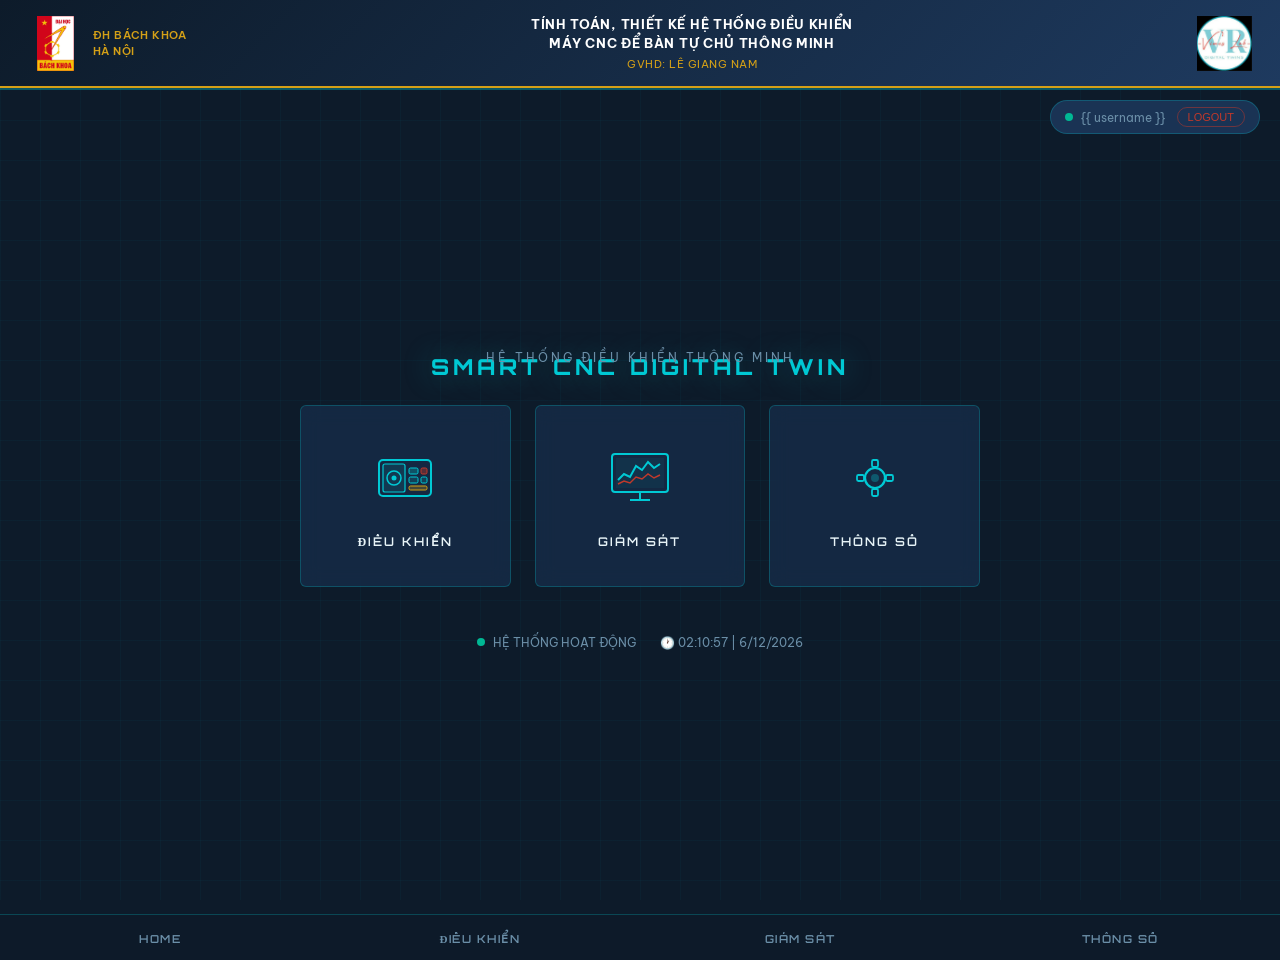
==== commit 4741312b: "Update base.html" ====
--- a/templates/base.html
+++ b/templates/base.html
@@ -185,7 +185,10 @@
 <!-- HEADER -->
 <header class="header">
     <div class="logo-bk">
-        <img src="/static/images/hust_logo.png" alt="ĐHBK Hà Nội" onerror="this.src='https://via.placeholder.com/55x55?text=HUST'">
+        <img src="/static/images/hust_logo.png"
+     alt="ĐHBK Hà Nội"
+     style="width:55px;height:55px;object-fit:contain;"
+     onerror="this.src='https://via.placeholder.com/55x55?text=HUST'">
         <div class="logo-bk-text">ĐH Bách Khoa<br>Hà Nội</div>
     </div>
     <div class="header-center">
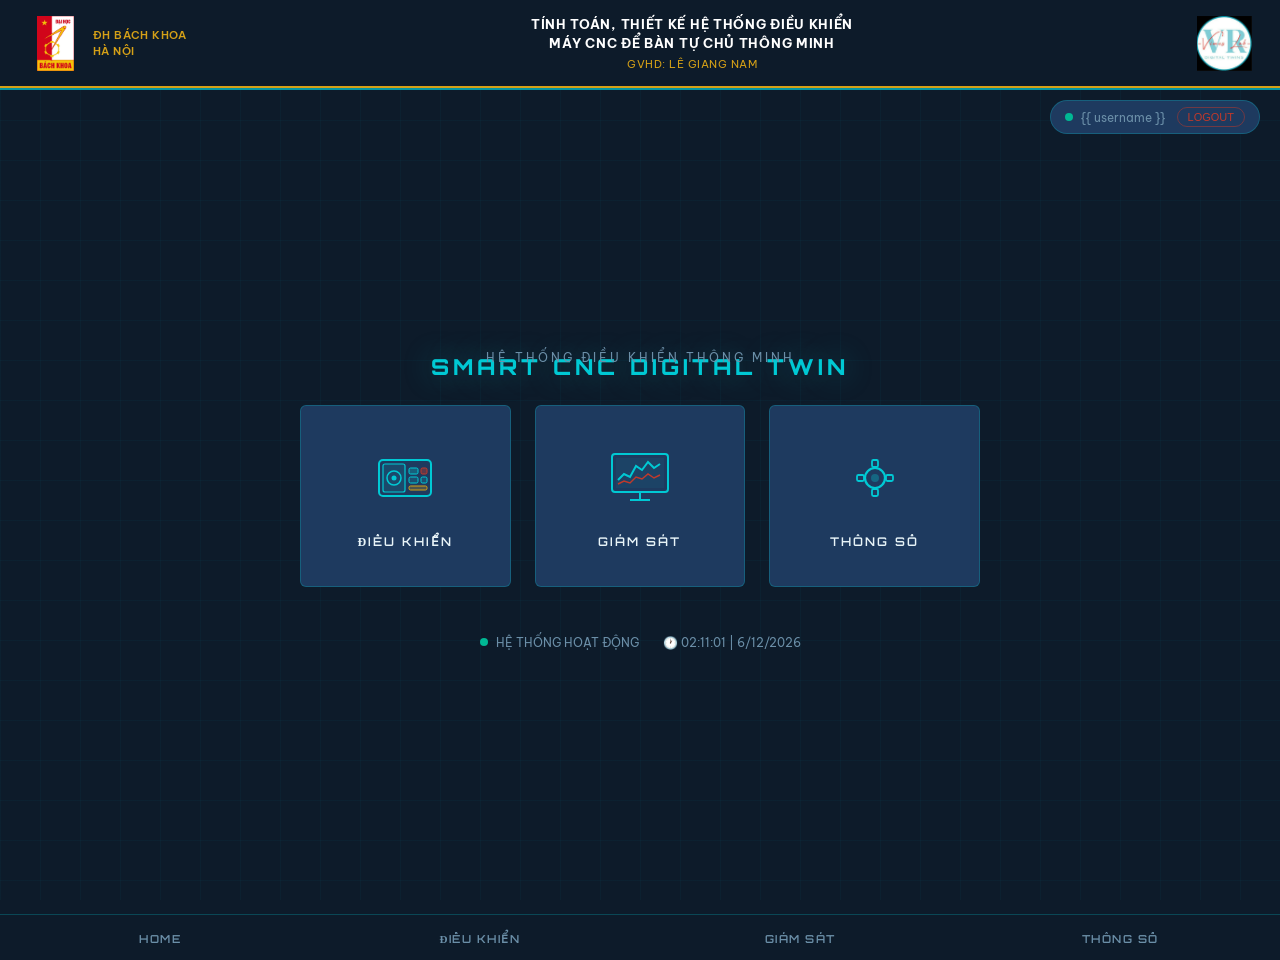
==== commit ae8e620a: "Update base.html" ====
--- a/templates/base.html
+++ b/templates/base.html
@@ -36,148 +36,231 @@
             pointer-events:none; z-index:0;
         }
 
-        /* HEADER */
+        /* ===== HEADER ===== */
         .header {
-            background:linear-gradient(135deg,#0d1b2a 0%,#1e3a5f 100%);
-            border-bottom:2px solid var(--gold);
-            padding:0 28px;
-            display:flex; align-items:center; justify-content:space-between;
-            height:88px; flex-shrink:0; position:relative; z-index:10;
+            background: var(--navy);
+            border-bottom: 2px solid var(--gold);
+            padding: 0 28px;
+            display: flex;
+            align-items: center;
+            justify-content: space-between;
+            height: 88px;
+            flex-shrink: 0;
+            position: relative;
+            z-index: 10;
         }
         .header::after {
-            content:''; position:absolute; bottom:-4px; left:0; right:0;
-            height:2px; background:var(--cyan); opacity:.35;
-        }
-
-        .logo-bk { display:flex; align-items:center; gap:10px; }
+            content: '';
+            position: absolute;
+            bottom: -4px;
+            left: 0;
+            right: 0;
+            height: 2px;
+            background: var(--cyan);
+            opacity: .7;
+        }
+
+        .logo-bk { display: flex; align-items: center; gap: 10px; }
         .logo-bk-text {
-            font-size:11px; font-weight:600; color:var(--gold);
-            line-height:1.5; text-transform:uppercase; letter-spacing:.4px;
-        }
-        .header-center { text-align:center; flex:1; padding:0 16px; }
+            font-size: 11px;
+            font-weight: 600;
+            color: var(--gold);
+            line-height: 1.5;
+            text-transform: uppercase;
+            letter-spacing: .4px;
+        }
+        .header-center { text-align: center; flex: 1; padding: 0 16px; }
         .header-center .main-title {
-            font-weight:700; font-size:13px; color:var(--white);
-            text-transform:uppercase; letter-spacing:.7px; line-height:1.45;
+            font-weight: 700;
+            font-size: 13px;
+            color: var(--white);
+            text-transform: uppercase;
+            letter-spacing: .7px;
+            line-height: 1.45;
         }
         .header-center .sub-title {
-            font-size:11px; color:var(--gold); margin-top:4px; letter-spacing:.5px;
-        }
-
-        /* NAVBAR */
+            font-size: 11px;
+            color: var(--gold);
+            margin-top: 4px;
+            letter-spacing: .5px;
+        }
+
+        /* ===== NAVBAR ===== */
         .navbar {
-            background:rgba(13,27,42,.95);
-            border-top:1px solid var(--border);
-            display:flex;
-            flex-shrink:0;
-            margin-top:auto;
+            background: var(--navy);
+            border-top: 1px solid var(--border);
+            display: flex;
+            flex-shrink: 0;
+            margin-top: auto;
         }
         .nav-link {
-            flex:1; text-align:center; padding:14px 8px;
-            font-family:'Orbitron'; font-size:11px; font-weight:600;
-            letter-spacing:1.5px; color:#6b8fa8;
-            text-decoration:none; text-transform:uppercase;
-            border-top:3px solid transparent;
-            transition:.2s;
-        }
-        .nav-link:hover { color:var(--cyan); background:rgba(0,201,212,.05); }
+            flex: 1;
+            text-align: center;
+            padding: 14px 8px;
+            font-family: 'Orbitron';
+            font-size: 11px;
+            font-weight: 600;
+            letter-spacing: 1.5px;
+            color: #6b8fa8;
+            text-decoration: none;
+            text-transform: uppercase;
+            border-top: 3px solid transparent;
+            transition: .2s;
+        }
+        .nav-link:hover {
+            color: var(--cyan);
+            background: rgba(0,201,212,.05);
+        }
         .nav-link.active {
-            color:var(--red);
-            border-top-color:var(--red);
-            background:rgba(192,57,43,.05);
-        }
-
-        /* CONTENT */
+            color: var(--red);
+            border-top-color: var(--red);
+            background: rgba(192,57,43,.05);
+        }
+
+        /* ===== CONTENT ===== */
         .content {
-            flex:1; position:relative; z-index:1;
-            padding:32px 28px;
-        }
-
-        /* HOME PAGE */
+            flex: 1;
+            position: relative;
+            z-index: 1;
+            padding: 32px 28px;
+        }
+
+        /* ===== HOME PAGE ===== */
         .home-wrapper {
-            display:flex; flex-direction:column;
-            align-items:center; justify-content:center;
-            min-height:calc(100vh - 88px - 50px);
-            gap:40px;
+            display: flex;
+            flex-direction: column;
+            align-items: center;
+            justify-content: center;
+            min-height: calc(100vh - 88px - 50px);
+            gap: 40px;
         }
 
         .home-title {
-            font-family:'Orbitron'; font-size:22px; font-weight:800;
-            color:var(--cyan); letter-spacing:4px; text-align:center;
-            text-shadow:0 0 30px rgba(0,201,212,.4);
-            animation:glowPulse 3s ease-in-out infinite;
+            font-family: 'Orbitron';
+            font-size: 22px;
+            font-weight: 800;
+            color: var(--cyan);
+            letter-spacing: 4px;
+            text-align: center;
+            text-shadow: 0 0 30px rgba(0,201,212,.4);
+            animation: glowPulse 3s ease-in-out infinite;
         }
         @keyframes glowPulse {
-            0%,100% { text-shadow:0 0 20px rgba(0,201,212,.3); }
-            50%      { text-shadow:0 0 40px rgba(0,201,212,.7); }
+            0%,100% { text-shadow: 0 0 20px rgba(0,201,212,.3); }
+            50%      { text-shadow: 0 0 40px rgba(0,201,212,.7); }
         }
         .home-subtitle {
-            font-size:12px; color:#6b8fa8; letter-spacing:3px;
-            text-align:center; margin-top:-30px;
+            font-size: 12px;
+            color: #6b8fa8;
+            letter-spacing: 3px;
+            text-align: center;
+            margin-top: -30px;
         }
 
         .menu-grid {
-            display:grid; grid-template-columns:repeat(3,1fr);
-            gap:24px; max-width:680px; width:100%;
+            display: grid;
+            grid-template-columns: repeat(3, 1fr);
+            gap: 24px;
+            max-width: 680px;
+            width: 100%;
         }
 
         .menu-card {
-            background:rgba(30,58,95,.45);
-            border:1px solid var(--border);
-            border-radius:6px; padding:36px 20px;
-            text-align:center; cursor:pointer;
-            text-decoration:none; color:var(--white);
-            display:flex; flex-direction:column;
-            align-items:center; gap:16px;
-            transition:.3s; position:relative; overflow:hidden;
-            backdrop-filter:blur(10px);
+            background: var(--steel);
+            border: 1px solid var(--border);
+            border-radius: 6px;
+            padding: 36px 20px;
+            text-align: center;
+            cursor: pointer;
+            text-decoration: none;
+            color: var(--white);
+            display: flex;
+            flex-direction: column;
+            align-items: center;
+            gap: 16px;
+            transition: .3s;
+            position: relative;
+            overflow: hidden;
+            backdrop-filter: blur(10px);
         }
         .menu-card::before {
-            content:''; position:absolute; inset:0;
-            background:linear-gradient(135deg, transparent 40%, rgba(0,201,212,.05));
-            opacity:0; transition:.3s;
-        }
-        .menu-card:hover { border-color:var(--cyan); transform:translateY(-4px);
-            box-shadow:0 12px 40px rgba(0,201,212,.15); }
-        .menu-card:hover::before { opacity:1; }
-        .menu-card:hover .card-icon { transform:scale(1.1); filter:drop-shadow(0 0 12px var(--cyan)); }
-
-        .card-icon { transition:.3s; }
+            content: '';
+            position: absolute;
+            inset: 0;
+            background: linear-gradient(135deg, transparent 40%, rgba(0,201,212,.05));
+            opacity: 0;
+            transition: .3s;
+        }
+        .menu-card:hover {
+            border-color: var(--cyan);
+            transform: translateY(-4px);
+            box-shadow: 0 12px 40px rgba(0,201,212,.15);
+        }
+        .menu-card:hover::before { opacity: 1; }
+        .menu-card:hover .card-icon { transform: scale(1.1); filter: drop-shadow(0 0 12px var(--cyan)); }
+
+        .card-icon { transition: .3s; }
         .card-label {
-            font-family:'Orbitron'; font-size:12px; font-weight:600;
-            letter-spacing:2px; color:var(--light); text-transform:uppercase;
+            font-family: 'Orbitron';
+            font-size: 12px;
+            font-weight: 600;
+            letter-spacing: 2px;
+            color: var(--light);
+            text-transform: uppercase;
         }
 
         .menu-card::after {
-            content:''; position:absolute;
-            top:8px; right:8px; width:12px; height:12px;
-            border-top:2px solid var(--cyan); border-right:2px solid var(--cyan);
-            opacity:0; transition:.3s;
-        }
-        .menu-card:hover::after { opacity:1; }
-
-        /* USER BADGE */
+            content: '';
+            position: absolute;
+            top: 8px;
+            right: 8px;
+            width: 12px;
+            height: 12px;
+            border-top: 2px solid var(--cyan);
+            border-right: 2px solid var(--cyan);
+            opacity: 0;
+            transition: .3s;
+        }
+        .menu-card:hover::after { opacity: 1; }
+
+        /* ===== USER BADGE ===== */
         .user-badge {
-            position:fixed; top:100px; right:20px;
-            background:rgba(30,58,95,.8);
-            border:1px solid var(--border);
-            border-radius:20px; padding:6px 14px;
-            font-size:12px; color:#6b8fa8;
-            display:flex; align-items:center; gap:8px;
-            z-index:20; backdrop-filter:blur(10px);
+            position: fixed;
+            top: 100px;
+            right: 20px;
+            background: var(--steel);
+            border: 1px solid var(--border);
+            border-radius: 20px;
+            padding: 6px 14px;
+            font-size: 12px;
+            color: #6b8fa8;
+            display: flex;
+            align-items: center;
+            gap: 8px;
+            z-index: 20;
+            backdrop-filter: blur(10px);
         }
         .user-dot {
-            width:8px; height:8px; border-radius:50%;
-            background:#00b894; animation:pulse 2s infinite;
-        }
-        @keyframes pulse { 50%{opacity:.3} }
+            width: 8px;
+            height: 8px;
+            border-radius: 50%;
+            background: #00b894;
+            animation: pulse 2s infinite;
+        }
+        @keyframes pulse { 50% { opacity: .3 } }
 
         .logout-btn {
-            background:transparent; border:1px solid rgba(192,57,43,.5);
-            color:var(--red); font-size:11px; padding:3px 10px;
-            border-radius:10px; cursor:pointer;
-            transition:.2s; margin-left:4px;
-        }
-        .logout-btn:hover { background:var(--red); color:white; }
+            background: transparent;
+            border: 1px solid rgba(192,57,43,.5);
+            color: var(--red);
+            font-size: 11px;
+            padding: 3px 10px;
+            border-radius: 10px;
+            cursor: pointer;
+            transition: .2s;
+            margin-left: 4px;
+        }
+        .logout-btn:hover { background: var(--red); color: white; }
     </style>
 </head>
 <body>
@@ -185,10 +268,7 @@
 <!-- HEADER -->
 <header class="header">
     <div class="logo-bk">
-        <img src="/static/images/hust_logo.png"
-     alt="ĐHBK Hà Nội"
-     style="width:55px;height:55px;object-fit:contain;"
-     onerror="this.src='https://via.placeholder.com/55x55?text=HUST'">
+        <img src="/static/images/hust_logo.png" alt="ĐHBK Hà Nội" style="width:55px;height:55px;object-fit:contain;" onerror="this.src='https://via.placeholder.com/55x55?text=HUST'">
         <div class="logo-bk-text">ĐH Bách Khoa<br>Hà Nội</div>
     </div>
     <div class="header-center">
@@ -310,10 +390,11 @@
     if (saved) {
         try {
             const theme = JSON.parse(saved);
-            document.documentElement.style.setProperty('--red', theme.red || '#c0392b');
-            document.documentElement.style.setProperty('--gold', theme.gold || '#d4a017');
-            document.documentElement.style.setProperty('--navy', theme.navy || '#0d1b2a');
-            document.documentElement.style.setProperty('--cyan', theme.cyan || '#00c9d4');
+            document.documentElement.style.setProperty('--navy', theme.headerBg || '#0d1b2a');
+            document.documentElement.style.setProperty('--steel', theme.sidebarBg || '#1e3a5f');
+            document.documentElement.style.setProperty('--cyan', theme.accentColor || '#00c9d4');
+            document.documentElement.style.setProperty('--border', theme.borderColor || 'rgba(0,201,212,0.25)');
+            document.documentElement.style.setProperty('--white', theme.textColor || '#ffffff');
             console.log('🎨 Theme loaded from localStorage');
         } catch(e) { console.error('Theme parse error:', e); }
     }
@@ -324,10 +405,11 @@
     if (event.key === 'cnc_theme' && event.newValue) {
         try {
             const theme = JSON.parse(event.newValue);
-            document.documentElement.style.setProperty('--red', theme.red || '#c0392b');
-            document.documentElement.style.setProperty('--gold', theme.gold || '#d4a017');
-            document.documentElement.style.setProperty('--navy', theme.navy || '#0d1b2a');
-            document.documentElement.style.setProperty('--cyan', theme.cyan || '#00c9d4');
+            document.documentElement.style.setProperty('--navy', theme.headerBg || '#0d1b2a');
+            document.documentElement.style.setProperty('--steel', theme.sidebarBg || '#1e3a5f');
+            document.documentElement.style.setProperty('--cyan', theme.accentColor || '#00c9d4');
+            document.documentElement.style.setProperty('--border', theme.borderColor || 'rgba(0,201,212,0.25)');
+            document.documentElement.style.setProperty('--white', theme.textColor || '#ffffff');
             console.log('🎨 Theme updated from another tab');
         } catch(e) {}
     }
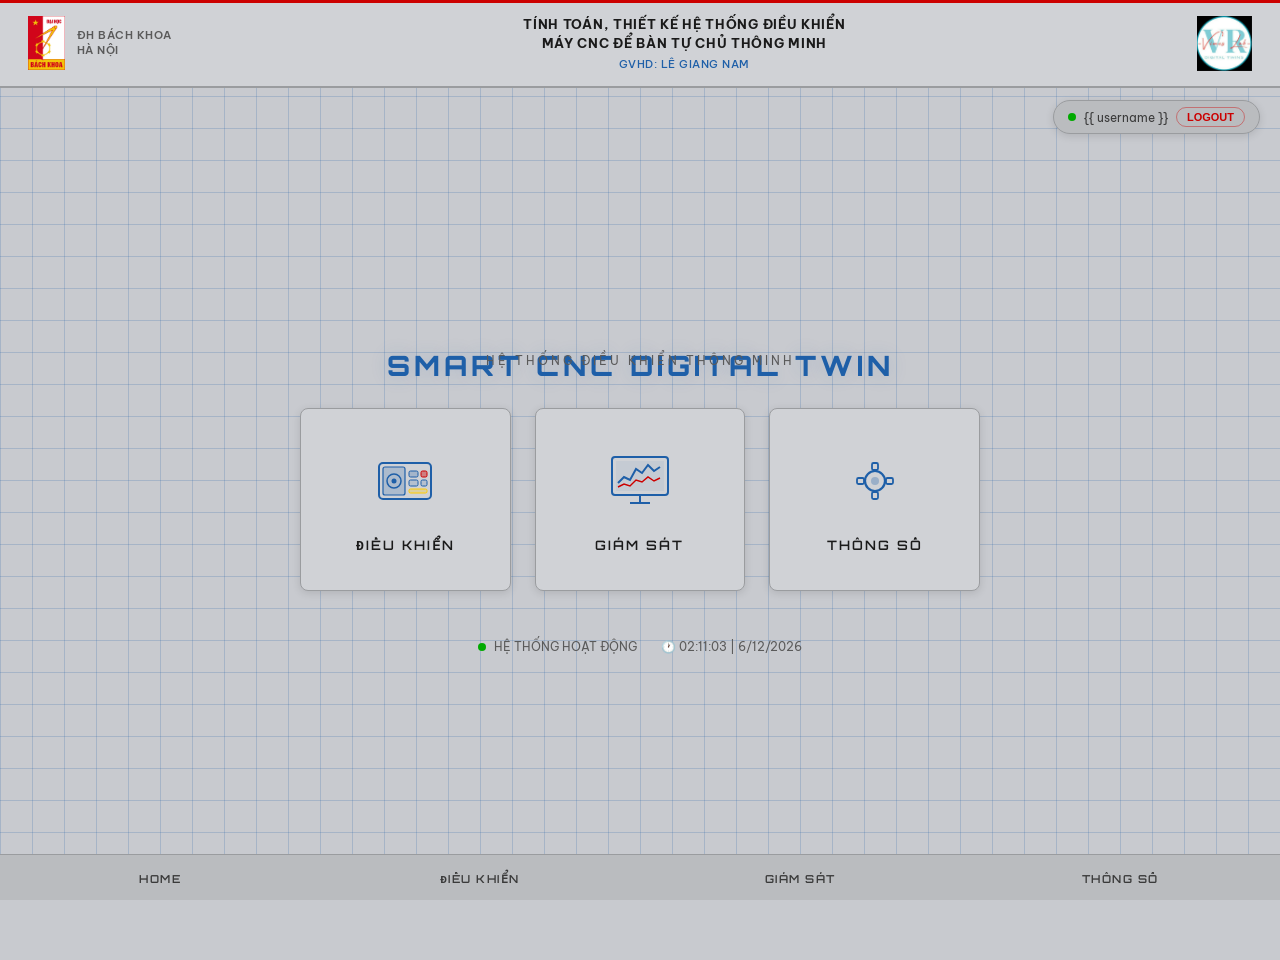
==== commit 066d3bfb: "Update base.html" ====
--- a/templates/base.html
+++ b/templates/base.html
@@ -5,277 +5,21 @@
     <meta name="viewport" content="width=device-width, initial-scale=1.0">
     <title>Smart CNC Digital Twin</title>
     <link href="https://fonts.googleapis.com/css2?family=Orbitron:wght@400;600;800&family=Be+Vietnam+Pro:wght@300;400;600;700&display=swap" rel="stylesheet">
-    <style>
-        :root {
-            --red:    #c0392b;
-            --gold:   #d4a017;
-            --navy:   #0d1b2a;
-            --steel:  #1e3a5f;
-            --cyan:   #00c9d4;
-            --light:  #e8f4f8;
-            --white:  #ffffff;
-            --border: rgba(0,201,212,0.25);
-        }
-
-        * { margin:0; padding:0; box-sizing:border-box; }
-
-        body {
-            font-family:'Be Vietnam Pro', sans-serif;
-            background: var(--navy);
-            min-height:100vh;
-            display:flex; flex-direction:column;
-            color:var(--white);
-        }
-        body::before {
-            content:'';
-            position:fixed; inset:0;
-            background-image:
-                linear-gradient(rgba(0,201,212,.04) 1px, transparent 1px),
-                linear-gradient(90deg, rgba(0,201,212,.04) 1px, transparent 1px);
-            background-size:40px 40px;
-            pointer-events:none; z-index:0;
-        }
-
-        /* ===== HEADER ===== */
-        .header {
-            background: var(--navy);
-            border-bottom: 2px solid var(--gold);
-            padding: 0 28px;
-            display: flex;
-            align-items: center;
-            justify-content: space-between;
-            height: 88px;
-            flex-shrink: 0;
-            position: relative;
-            z-index: 10;
-        }
-        .header::after {
-            content: '';
-            position: absolute;
-            bottom: -4px;
-            left: 0;
-            right: 0;
-            height: 2px;
-            background: var(--cyan);
-            opacity: .7;
-        }
-
-        .logo-bk { display: flex; align-items: center; gap: 10px; }
-        .logo-bk-text {
-            font-size: 11px;
-            font-weight: 600;
-            color: var(--gold);
-            line-height: 1.5;
-            text-transform: uppercase;
-            letter-spacing: .4px;
-        }
-        .header-center { text-align: center; flex: 1; padding: 0 16px; }
-        .header-center .main-title {
-            font-weight: 700;
-            font-size: 13px;
-            color: var(--white);
-            text-transform: uppercase;
-            letter-spacing: .7px;
-            line-height: 1.45;
-        }
-        .header-center .sub-title {
-            font-size: 11px;
-            color: var(--gold);
-            margin-top: 4px;
-            letter-spacing: .5px;
-        }
-
-        /* ===== NAVBAR ===== */
-        .navbar {
-            background: var(--navy);
-            border-top: 1px solid var(--border);
-            display: flex;
-            flex-shrink: 0;
-            margin-top: auto;
-        }
-        .nav-link {
-            flex: 1;
-            text-align: center;
-            padding: 14px 8px;
-            font-family: 'Orbitron';
-            font-size: 11px;
-            font-weight: 600;
-            letter-spacing: 1.5px;
-            color: #6b8fa8;
-            text-decoration: none;
-            text-transform: uppercase;
-            border-top: 3px solid transparent;
-            transition: .2s;
-        }
-        .nav-link:hover {
-            color: var(--cyan);
-            background: rgba(0,201,212,.05);
-        }
-        .nav-link.active {
-            color: var(--red);
-            border-top-color: var(--red);
-            background: rgba(192,57,43,.05);
-        }
-
-        /* ===== CONTENT ===== */
-        .content {
-            flex: 1;
-            position: relative;
-            z-index: 1;
-            padding: 32px 28px;
-        }
-
-        /* ===== HOME PAGE ===== */
-        .home-wrapper {
-            display: flex;
-            flex-direction: column;
-            align-items: center;
-            justify-content: center;
-            min-height: calc(100vh - 88px - 50px);
-            gap: 40px;
-        }
-
-        .home-title {
-            font-family: 'Orbitron';
-            font-size: 22px;
-            font-weight: 800;
-            color: var(--cyan);
-            letter-spacing: 4px;
-            text-align: center;
-            text-shadow: 0 0 30px rgba(0,201,212,.4);
-            animation: glowPulse 3s ease-in-out infinite;
-        }
-        @keyframes glowPulse {
-            0%,100% { text-shadow: 0 0 20px rgba(0,201,212,.3); }
-            50%      { text-shadow: 0 0 40px rgba(0,201,212,.7); }
-        }
-        .home-subtitle {
-            font-size: 12px;
-            color: #6b8fa8;
-            letter-spacing: 3px;
-            text-align: center;
-            margin-top: -30px;
-        }
-
-        .menu-grid {
-            display: grid;
-            grid-template-columns: repeat(3, 1fr);
-            gap: 24px;
-            max-width: 680px;
-            width: 100%;
-        }
-
-        .menu-card {
-            background: var(--steel);
-            border: 1px solid var(--border);
-            border-radius: 6px;
-            padding: 36px 20px;
-            text-align: center;
-            cursor: pointer;
-            text-decoration: none;
-            color: var(--white);
-            display: flex;
-            flex-direction: column;
-            align-items: center;
-            gap: 16px;
-            transition: .3s;
-            position: relative;
-            overflow: hidden;
-            backdrop-filter: blur(10px);
-        }
-        .menu-card::before {
-            content: '';
-            position: absolute;
-            inset: 0;
-            background: linear-gradient(135deg, transparent 40%, rgba(0,201,212,.05));
-            opacity: 0;
-            transition: .3s;
-        }
-        .menu-card:hover {
-            border-color: var(--cyan);
-            transform: translateY(-4px);
-            box-shadow: 0 12px 40px rgba(0,201,212,.15);
-        }
-        .menu-card:hover::before { opacity: 1; }
-        .menu-card:hover .card-icon { transform: scale(1.1); filter: drop-shadow(0 0 12px var(--cyan)); }
-
-        .card-icon { transition: .3s; }
-        .card-label {
-            font-family: 'Orbitron';
-            font-size: 12px;
-            font-weight: 600;
-            letter-spacing: 2px;
-            color: var(--light);
-            text-transform: uppercase;
-        }
-
-        .menu-card::after {
-            content: '';
-            position: absolute;
-            top: 8px;
-            right: 8px;
-            width: 12px;
-            height: 12px;
-            border-top: 2px solid var(--cyan);
-            border-right: 2px solid var(--cyan);
-            opacity: 0;
-            transition: .3s;
-        }
-        .menu-card:hover::after { opacity: 1; }
-
-        /* ===== USER BADGE ===== */
-        .user-badge {
-            position: fixed;
-            top: 100px;
-            right: 20px;
-            background: var(--steel);
-            border: 1px solid var(--border);
-            border-radius: 20px;
-            padding: 6px 14px;
-            font-size: 12px;
-            color: #6b8fa8;
-            display: flex;
-            align-items: center;
-            gap: 8px;
-            z-index: 20;
-            backdrop-filter: blur(10px);
-        }
-        .user-dot {
-            width: 8px;
-            height: 8px;
-            border-radius: 50%;
-            background: #00b894;
-            animation: pulse 2s infinite;
-        }
-        @keyframes pulse { 50% { opacity: .3 } }
-
-        .logout-btn {
-            background: transparent;
-            border: 1px solid rgba(192,57,43,.5);
-            color: var(--red);
-            font-size: 11px;
-            padding: 3px 10px;
-            border-radius: 10px;
-            cursor: pointer;
-            transition: .2s;
-            margin-left: 4px;
-        }
-        .logout-btn:hover { background: var(--red); color: white; }
-    </style>
+    <link rel="stylesheet" href="/static/css/isa101.css">
 </head>
 <body>
 
 <!-- HEADER -->
 <header class="header">
     <div class="logo-bk">
-        <img src="/static/images/hust_logo.png" alt="ĐHBK Hà Nội" style="width:55px;height:55px;object-fit:contain;" onerror="this.src='https://via.placeholder.com/55x55?text=HUST'">
+        <img src="/static/images/hust_logo.png" alt="ĐHBK Hà Nội" onerror="this.src='https://via.placeholder.com/55x55?text=HUST'">
         <div class="logo-bk-text">ĐH Bách Khoa<br>Hà Nội</div>
     </div>
     <div class="header-center">
         <div class="main-title">TÍNH TOÁN, THIẾT KẾ HỆ THỐNG ĐIỀU KHIỂN<br>MÁY CNC ĐỂ BÀN TỰ CHỦ THÔNG MINH</div>
         <div class="sub-title">GVHD: LÊ GIANG NAM</div>
     </div>
-    <img src="/static/images/vimes_logo.png" alt="Vimes Lab" style="height: 55px; width: auto;" onerror="this.src='https://via.placeholder.com/55x55?text=V'">
+    <img src="/static/images/vimes_logo.png" alt="Vimes Lab" style="height:55px; width:auto;" onerror="this.src='https://via.placeholder.com/55x55?text=V'">
 </header>
 
 <!-- User badge -->
@@ -299,15 +43,15 @@
             <a class="menu-card" href="/control">
                 <div class="card-icon">
                     <svg width="72" height="72" viewBox="0 0 72 72">
-                        <rect x="10" y="18" width="52" height="36" rx="4" fill="none" stroke="#00c9d4" stroke-width="2"/>
-                        <rect x="14" y="22" width="22" height="28" rx="2" fill="rgba(0,201,212,.1)" stroke="#00c9d4" stroke-width="1.2"/>
-                        <rect x="40" y="26" width="9" height="6" rx="1.5" fill="rgba(0,201,212,.25)" stroke="#00c9d4" stroke-width="1"/>
-                        <rect x="52" y="26" width="6" height="6" rx="1.5" fill="rgba(192,57,43,.4)" stroke="#c0392b" stroke-width="1"/>
-                        <rect x="40" y="35" width="9" height="6" rx="1.5" fill="rgba(0,201,212,.15)" stroke="#00c9d4" stroke-width="1"/>
-                        <rect x="52" y="35" width="6" height="6" rx="1.5" fill="rgba(0,201,212,.15)" stroke="#00c9d4" stroke-width="1"/>
-                        <rect x="40" y="44" width="18" height="4" rx="1.5" fill="rgba(212,160,23,.25)" stroke="#d4a017" stroke-width="1"/>
-                        <circle cx="25" cy="36" r="7" fill="none" stroke="#00c9d4" stroke-width="1.5"/>
-                        <circle cx="25" cy="36" r="2.5" fill="#00c9d4"/>
+                        <rect x="10" y="18" width="52" height="36" rx="4" fill="none" stroke="var(--cyan-portal)" stroke-width="2"/>
+                        <rect x="14" y="22" width="22" height="28" rx="2" fill="var(--cyan-glow)" stroke="var(--cyan-portal)" stroke-width="1.2"/>
+                        <rect x="40" y="26" width="9" height="6" rx="1.5" fill="rgba(30,95,168,0.25)" stroke="var(--cyan-portal)" stroke-width="1"/>
+                        <rect x="52" y="26" width="6" height="6" rx="1.5" fill="rgba(204,0,0,0.4)" stroke="var(--status-alarm)" stroke-width="1"/>
+                        <rect x="40" y="35" width="9" height="6" rx="1.5" fill="rgba(30,95,168,0.15)" stroke="var(--cyan-portal)" stroke-width="1"/>
+                        <rect x="52" y="35" width="6" height="6" rx="1.5" fill="rgba(30,95,168,0.15)" stroke="var(--cyan-portal)" stroke-width="1"/>
+                        <rect x="40" y="44" width="18" height="4" rx="1.5" fill="rgba(255,204,0,0.25)" stroke="var(--status-warning)" stroke-width="1"/>
+                        <circle cx="25" cy="36" r="7" fill="none" stroke="var(--cyan-portal)" stroke-width="1.5"/>
+                        <circle cx="25" cy="36" r="2.5" fill="var(--cyan-portal)"/>
                     </svg>
                 </div>
                 <div class="card-label">ĐIỀU KHIỂN</div>
@@ -316,12 +60,12 @@
             <a class="menu-card" href="/monitor">
                 <div class="card-icon">
                     <svg width="72" height="72" viewBox="0 0 72 72">
-                        <rect x="8" y="12" width="56" height="38" rx="3" fill="none" stroke="#00c9d4" stroke-width="2"/>
-                        <rect x="12" y="16" width="48" height="30" fill="rgba(0,201,212,.06)"/>
-                        <polyline points="14,38 20,32 26,35 32,24 38,28 44,20 50,26 56,22" fill="none" stroke="#00c9d4" stroke-width="2"/>
-                        <polyline points="14,42 20,39 26,41 32,35 38,37 44,32 50,36 56,33" fill="none" stroke="#c0392b" stroke-width="1.5"/>
-                        <line x1="36" y1="50" x2="36" y2="58" stroke="#00c9d4" stroke-width="2"/>
-                        <line x1="26" y1="58" x2="46" y2="58" stroke="#00c9d4" stroke-width="2"/>
+                        <rect x="8" y="12" width="56" height="38" rx="3" fill="none" stroke="var(--cyan-portal)" stroke-width="2"/>
+                        <rect x="12" y="16" width="48" height="30" fill="rgba(30,95,168,0.06)"/>
+                        <polyline points="14,38 20,32 26,35 32,24 38,28 44,20 50,26 56,22" fill="none" stroke="var(--cyan-portal)" stroke-width="2"/>
+                        <polyline points="14,42 20,39 26,41 32,35 38,37 44,32 50,36 56,33" fill="none" stroke="var(--status-alarm)" stroke-width="1.5"/>
+                        <line x1="36" y1="50" x2="36" y2="58" stroke="var(--cyan-portal)" stroke-width="2"/>
+                        <line x1="26" y1="58" x2="46" y2="58" stroke="var(--cyan-portal)" stroke-width="2"/>
                     </svg>
                 </div>
                 <div class="card-label">GIÁM SÁT</div>
@@ -330,24 +74,24 @@
             <a class="menu-card" href="/settings">
                 <div class="card-icon">
                     <svg width="72" height="72" viewBox="0 0 72 72">
-                        <circle cx="36" cy="36" r="10" fill="none" stroke="#00c9d4" stroke-width="2.2"/>
-                        <circle cx="36" cy="36" r="4" fill="rgba(0,201,212,.3)"/>
-                        <rect x="33" y="18" width="6" height="7" rx="1.5" fill="none" stroke="#00c9d4" stroke-width="1.8"/>
-                        <rect x="33" y="47" width="6" height="7" rx="1.5" fill="none" stroke="#00c9d4" stroke-width="1.8"/>
-                        <rect x="18" y="33" width="7" height="6" rx="1.5" fill="none" stroke="#00c9d4" stroke-width="1.8"/>
-                        <rect x="47" y="33" width="7" height="6" rx="1.5" fill="none" stroke="#00c9d4" stroke-width="1.8"/>
+                        <circle cx="36" cy="36" r="10" fill="none" stroke="var(--cyan-portal)" stroke-width="2.2"/>
+                        <circle cx="36" cy="36" r="4" fill="rgba(30,95,168,0.3)"/>
+                        <rect x="33" y="18" width="6" height="7" rx="1.5" fill="none" stroke="var(--cyan-portal)" stroke-width="1.8"/>
+                        <rect x="33" y="47" width="6" height="7" rx="1.5" fill="none" stroke="var(--cyan-portal)" stroke-width="1.8"/>
+                        <rect x="18" y="33" width="7" height="6" rx="1.5" fill="none" stroke="var(--cyan-portal)" stroke-width="1.8"/>
+                        <rect x="47" y="33" width="7" height="6" rx="1.5" fill="none" stroke="var(--cyan-portal)" stroke-width="1.8"/>
                     </svg>
                 </div>
                 <div class="card-label">THÔNG SỐ</div>
             </a>
         </div>
 
-        <div style="display:flex;gap:24px;align-items:center;margin-top:8px;">
-            <div style="display:flex;align-items:center;gap:8px;font-size:12px;color:#6b8fa8;">
-                <span style="width:8px;height:8px;border-radius:50%;background:#00b894;display:inline-block;animation:pulse 2s infinite;"></span>
+        <div style="display:flex; gap:24px; align-items:center; margin-top:8px;">
+            <div style="display:flex; align-items:center; gap:8px; font-size:12px; color:var(--text-muted);">
+                <span style="width:8px; height:8px; border-radius:50%; background:var(--status-active); display:inline-block; animation:pulse 2s infinite;"></span>
                 HỆ THỐNG HOẠT ĐỘNG
             </div>
-            <div style="font-size:12px;color:#6b8fa8;" id="clockDisplay"></div>
+            <div style="font-size:12px; color:var(--text-muted);" id="clockDisplay"></div>
         </div>
     </div>
 </main>
@@ -364,7 +108,7 @@
 // Clock
 function updateClock() {
     const now = new Date();
-    const t = now.toLocaleTimeString('vi-VN', {hour:'2-digit',minute:'2-digit',second:'2-digit'});
+    const t = now.toLocaleTimeString('vi-VN', {hour:'2-digit', minute:'2-digit', second:'2-digit'});
     const d = now.toLocaleDateString('vi-VN');
     const el = document.getElementById('clockDisplay');
     if (el) el.textContent = '🕐 ' + t + '  |  ' + d;
@@ -390,11 +134,12 @@
     if (saved) {
         try {
             const theme = JSON.parse(saved);
-            document.documentElement.style.setProperty('--navy', theme.headerBg || '#0d1b2a');
-            document.documentElement.style.setProperty('--steel', theme.sidebarBg || '#1e3a5f');
-            document.documentElement.style.setProperty('--cyan', theme.accentColor || '#00c9d4');
-            document.documentElement.style.setProperty('--border', theme.borderColor || 'rgba(0,201,212,0.25)');
-            document.documentElement.style.setProperty('--white', theme.textColor || '#ffffff');
+            const root = document.documentElement;
+            if (theme.headerBg) root.style.setProperty('--gray-card', theme.headerBg);
+            if (theme.sidebarBg) root.style.setProperty('--gray-sidebar', theme.sidebarBg);
+            if (theme.accentColor) root.style.setProperty('--cyan-portal', theme.accentColor);
+            if (theme.borderColor) root.style.setProperty('--gray-border', theme.borderColor);
+            if (theme.textColor) root.style.setProperty('--text-primary', theme.textColor);
             console.log('🎨 Theme loaded from localStorage');
         } catch(e) { console.error('Theme parse error:', e); }
     }
@@ -405,11 +150,12 @@
     if (event.key === 'cnc_theme' && event.newValue) {
         try {
             const theme = JSON.parse(event.newValue);
-            document.documentElement.style.setProperty('--navy', theme.headerBg || '#0d1b2a');
-            document.documentElement.style.setProperty('--steel', theme.sidebarBg || '#1e3a5f');
-            document.documentElement.style.setProperty('--cyan', theme.accentColor || '#00c9d4');
-            document.documentElement.style.setProperty('--border', theme.borderColor || 'rgba(0,201,212,0.25)');
-            document.documentElement.style.setProperty('--white', theme.textColor || '#ffffff');
+            const root = document.documentElement;
+            if (theme.headerBg) root.style.setProperty('--gray-card', theme.headerBg);
+            if (theme.sidebarBg) root.style.setProperty('--gray-sidebar', theme.sidebarBg);
+            if (theme.accentColor) root.style.setProperty('--cyan-portal', theme.accentColor);
+            if (theme.borderColor) root.style.setProperty('--gray-border', theme.borderColor);
+            if (theme.textColor) root.style.setProperty('--text-primary', theme.textColor);
             console.log('🎨 Theme updated from another tab');
         } catch(e) {}
     }
--- a/static/css/isa101.css
+++ b/static/css/isa101.css
@@ -0,0 +1,512 @@
+/* ============================================
+   ISA-101 COLOR STANDARD - HUST (ĐHBK Hà Nội)
+   PHONG CÁCH XÁM NHẠT - TIA PORTAL / WINCC
+   Chuẩn ISA-101 Light Theme
+   ============================================ */
+
+:root {
+    /* === NỀN XÁM NHẠT (TIA Portal style) === */
+    --gray-bg: #C8CACF;
+    --gray-card: #D0D2D6;
+    --gray-sidebar: #BABCBF;
+    --gray-hover: #B0B2B6;
+    --gray-border: #9A9C9F;
+
+    /* === MÀU CHỮ === */
+    --white-pure: #FFFFFF;
+    --text-primary: #1A1A1A;
+    --text-secondary: #3A3A3A;
+    --text-muted: #5A5A5A;
+
+    /* === MÀU ACCENT CHÍNH - XANH ISA === */
+    --cyan-portal: #1E5FA8;
+    --cyan-dark: #154A8A;
+    --cyan-glow: rgba(30, 95, 168, 0.2);
+
+    /* === TRẠNG THÁI ISA-101 (CHUẨN) === */
+    --status-alarm: #CC0000;
+    --status-warning: #FFCC00;
+    --status-active: #00AA00;
+    --status-off: #4A4A4A;
+
+    /* === HIỆU ỨNG === */
+    --card-shadow: 0 2px 8px rgba(0, 0, 0, 0.12);
+    --transition: all 0.15s ease;
+}
+
+* {
+    margin: 0;
+    padding: 0;
+    box-sizing: border-box;
+}
+
+body {
+    background: var(--gray-bg);
+    color: var(--text-primary);
+    font-family: 'Segoe UI', 'Be Vietnam Pro', system-ui, sans-serif;
+    min-height: 100vh;
+    display: flex;
+    flex-direction: column;
+}
+
+/* Pattern nền nhẹ (grid mờ) */
+body::before {
+    content: '';
+    position: fixed;
+    inset: 0;
+    background-image: 
+        linear-gradient(var(--cyan-glow) 1px, transparent 1px),
+        linear-gradient(90deg, var(--cyan-glow) 1px, transparent 1px);
+    background-size: 32px 32px;
+    pointer-events: none;
+    z-index: 0;
+}
+
+/* ===== HEADER ===== */
+.header {
+    background: var(--gray-card);
+    border-bottom: 2px solid var(--gray-border);
+    padding: 0 28px;
+    display: flex;
+    align-items: center;
+    justify-content: space-between;
+    height: 88px;
+    position: relative;
+    z-index: 10;
+    flex-shrink: 0;
+}
+
+/* Thanh đỏ BK phía trên header */
+.header::before {
+    content: '';
+    position: absolute;
+    top: 0;
+    left: 0;
+    right: 0;
+    height: 3px;
+    background: var(--status-alarm);
+}
+
+/* Logo */
+.logo-bk {
+    display: flex;
+    align-items: center;
+    gap: 12px;
+}
+
+.logo-bk img {
+    height: 55px;
+    width: auto;
+    object-fit: contain;
+}
+
+.logo-bk-text {
+    font-size: 11px;
+    font-weight: 600;
+    color: var(--text-muted);
+    line-height: 1.4;
+    text-transform: uppercase;
+    letter-spacing: 0.5px;
+}
+
+.header-center {
+    text-align: center;
+    flex: 1;
+    padding: 0 16px;
+}
+
+.header-center .main-title {
+    font-weight: 700;
+    font-size: 13px;
+    color: var(--text-primary);
+    text-transform: uppercase;
+    letter-spacing: 0.7px;
+    line-height: 1.45;
+}
+
+.header-center .sub-title {
+    font-size: 11px;
+    color: var(--cyan-portal);
+    margin-top: 4px;
+    letter-spacing: 0.5px;
+    font-weight: 500;
+}
+
+/* ===== USER BADGE ===== */
+.user-badge {
+    position: fixed;
+    top: 100px;
+    right: 20px;
+    background: var(--gray-sidebar);
+    border: 1px solid var(--gray-border);
+    border-radius: 20px;
+    padding: 6px 14px;
+    font-size: 12px;
+    color: var(--text-secondary);
+    display: flex;
+    align-items: center;
+    gap: 8px;
+    z-index: 20;
+    backdrop-filter: blur(10px);
+    box-shadow: var(--card-shadow);
+}
+
+.user-dot {
+    width: 8px;
+    height: 8px;
+    border-radius: 50%;
+    background: var(--status-active);
+    animation: pulse 2s infinite;
+}
+
+@keyframes pulse {
+    0%, 100% { opacity: 1; }
+    50% { opacity: 0.3; }
+}
+
+.logout-btn {
+    background: transparent;
+    border: 1px solid rgba(204, 0, 0, 0.4);
+    color: var(--status-alarm);
+    font-size: 11px;
+    padding: 3px 10px;
+    border-radius: 10px;
+    cursor: pointer;
+    transition: var(--transition);
+    font-weight: 600;
+}
+
+.logout-btn:hover {
+    background: var(--status-alarm);
+    color: white;
+}
+
+/* ===== CONTENT ===== */
+.content {
+    flex: 1;
+    position: relative;
+    z-index: 1;
+    padding: 32px 28px;
+}
+
+/* ===== NAVBAR ===== */
+.navbar {
+    background: var(--gray-sidebar);
+    border-top: 1px solid var(--gray-border);
+    display: flex;
+    flex-shrink: 0;
+    position: sticky;
+    bottom: 0;
+    z-index: 10;
+}
+
+.nav-link {
+    flex: 1;
+    text-align: center;
+    padding: 14px 8px;
+    font-family: 'Orbitron', monospace;
+    font-size: 11px;
+    font-weight: 600;
+    letter-spacing: 1.5px;
+    color: var(--text-secondary);
+    text-decoration: none;
+    text-transform: uppercase;
+    border-top: 3px solid transparent;
+    transition: var(--transition);
+}
+
+.nav-link:hover {
+    color: var(--cyan-portal);
+    background: rgba(30, 95, 168, 0.05);
+}
+
+.nav-link.active {
+    color: var(--status-alarm);
+    border-top-color: var(--status-alarm);
+    background: rgba(204, 0, 0, 0.05);
+}
+
+/* ===== HOME PAGE ===== */
+.home-wrapper {
+    display: flex;
+    flex-direction: column;
+    align-items: center;
+    justify-content: center;
+    min-height: calc(100vh - 88px - 50px);
+    gap: 40px;
+}
+
+.home-title {
+    font-family: 'Orbitron', monospace;
+    font-size: 28px;
+    font-weight: 800;
+    color: var(--cyan-portal);
+    letter-spacing: 4px;
+    text-align: center;
+    text-shadow: 0 0 20px var(--cyan-glow);
+    animation: glowPulse 3s ease-in-out infinite;
+}
+
+@keyframes glowPulse {
+    0%, 100% { text-shadow: 0 0 10px rgba(30, 95, 168, 0.2); }
+    50% { text-shadow: 0 0 25px rgba(30, 95, 168, 0.4); }
+}
+
+.home-subtitle {
+    font-size: 12px;
+    color: var(--text-muted);
+    letter-spacing: 3px;
+    text-align: center;
+    margin-top: -30px;
+}
+
+.menu-grid {
+    display: grid;
+    grid-template-columns: repeat(3, 1fr);
+    gap: 24px;
+    max-width: 680px;
+    width: 100%;
+}
+
+.menu-card {
+    background: var(--gray-card);
+    border: 1px solid var(--gray-border);
+    border-radius: 8px;
+    padding: 36px 20px;
+    text-align: center;
+    cursor: pointer;
+    text-decoration: none;
+    color: var(--text-primary);
+    display: flex;
+    flex-direction: column;
+    align-items: center;
+    gap: 16px;
+    transition: var(--transition);
+    position: relative;
+    box-shadow: var(--card-shadow);
+}
+
+.menu-card:hover {
+    border-color: var(--cyan-portal);
+    transform: translateY(-4px);
+    box-shadow: 0 12px 30px rgba(30, 95, 168, 0.15);
+}
+
+.card-icon svg {
+    transition: var(--transition);
+}
+
+.menu-card:hover .card-icon svg {
+    transform: scale(1.05);
+    filter: drop-shadow(0 0 8px var(--cyan-portal));
+}
+
+.card-label {
+    font-family: 'Orbitron', monospace;
+    font-size: 13px;
+    font-weight: 600;
+    letter-spacing: 2px;
+    color: var(--text-primary);
+    text-transform: uppercase;
+}
+
+/* ===== LOGIN CARD ===== */
+.login-card {
+    background: var(--gray-card);
+    border: 1px solid var(--gray-border);
+    border-radius: 8px;
+    padding: 40px 48px;
+    width: 100%;
+    max-width: 420px;
+    backdrop-filter: blur(16px);
+    box-shadow: var(--card-shadow);
+    animation: fadeUp 0.4s ease both;
+}
+
+@keyframes fadeUp {
+    from {
+        opacity: 0;
+        transform: translateY(20px);
+    }
+    to {
+        opacity: 1;
+        transform: translateY(0);
+    }
+}
+
+.login-title {
+    font-family: 'Orbitron', monospace;
+    font-size: 14px;
+    font-weight: 600;
+    color: var(--cyan-portal);
+    text-align: center;
+    letter-spacing: 2px;
+    text-transform: uppercase;
+    margin-bottom: 32px;
+    padding-bottom: 16px;
+    border-bottom: 1px solid var(--gray-border);
+}
+
+.form-row {
+    display: flex;
+    align-items: center;
+    gap: 12px;
+    margin-bottom: 18px;
+}
+
+.form-row label {
+    font-size: 13px;
+    color: var(--text-secondary);
+    width: 72px;
+    font-weight: 600;
+    letter-spacing: 0.5px;
+    flex-shrink: 0;
+}
+
+.form-row input {
+    flex: 1;
+    background: var(--white-pure);
+    border: 1px solid var(--gray-border);
+    border-radius: 4px;
+    padding: 10px 14px;
+    color: var(--text-primary);
+    font-size: 13px;
+    font-family: 'Be Vietnam Pro', sans-serif;
+    outline: none;
+    transition: var(--transition);
+}
+
+.form-row input:focus {
+    border-color: var(--cyan-portal);
+    box-shadow: 0 0 0 3px var(--cyan-glow);
+}
+
+.error-msg {
+    color: var(--status-alarm);
+    font-size: 12px;
+    text-align: center;
+    margin-bottom: 12px;
+    min-height: 18px;
+    font-weight: 500;
+}
+
+/* ===== BUTTONS ===== */
+.btn-enter {
+    display: block;
+    width: 140px;
+    margin: 24px auto 0;
+    background: transparent;
+    border: 2px solid var(--cyan-portal);
+    color: var(--cyan-portal);
+    font-family: 'Orbitron', monospace;
+    font-size: 13px;
+    font-weight: 600;
+    letter-spacing: 3px;
+    padding: 11px 20px;
+    border-radius: 4px;
+    cursor: pointer;
+    transition: var(--transition);
+    text-transform: uppercase;
+    position: relative;
+    overflow: hidden;
+}
+
+.btn-enter::before {
+    content: '';
+    position: absolute;
+    inset: 0;
+    background: var(--cyan-portal);
+    transform: scaleX(0);
+    transform-origin: left;
+    transition: 0.3s ease;
+    z-index: 0;
+}
+
+.btn-enter:hover::before {
+    transform: scaleX(1);
+}
+
+.btn-enter:hover {
+    color: white;
+}
+
+.btn-enter span {
+    position: relative;
+    z-index: 1;
+}
+
+/* ===== SCROLLBAR ===== */
+::-webkit-scrollbar {
+    width: 6px;
+    height: 6px;
+}
+
+::-webkit-scrollbar-track {
+    background: var(--gray-bg);
+}
+
+::-webkit-scrollbar-thumb {
+    background: var(--gray-border);
+    border-radius: 3px;
+}
+
+::-webkit-scrollbar-thumb:hover {
+    background: var(--cyan-portal);
+}
+
+/* ===== RESPONSIVE ===== */
+@media (max-width: 768px) {
+    .header {
+        padding: 0 16px;
+        height: 70px;
+    }
+    
+    .logo-bk img {
+        height: 40px;
+    }
+    
+    .logo-bk-text {
+        font-size: 9px;
+    }
+    
+    .header-center .main-title {
+        font-size: 10px;
+    }
+    
+    .header-center .sub-title {
+        font-size: 9px;
+    }
+    
+    .content {
+        padding: 20px 16px;
+    }
+    
+    .home-title {
+        font-size: 20px;
+        letter-spacing: 2px;
+    }
+    
+    .menu-grid {
+        gap: 16px;
+    }
+    
+    .menu-card {
+        padding: 24px 12px;
+    }
+    
+    .card-label {
+        font-size: 10px;
+    }
+    
+    .login-card {
+        padding: 30px 24px;
+        margin: 0 16px;
+    }
+    
+    .user-badge {
+        top: 80px;
+        right: 12px;
+        padding: 4px 10px;
+        font-size: 10px;
+    }
+}
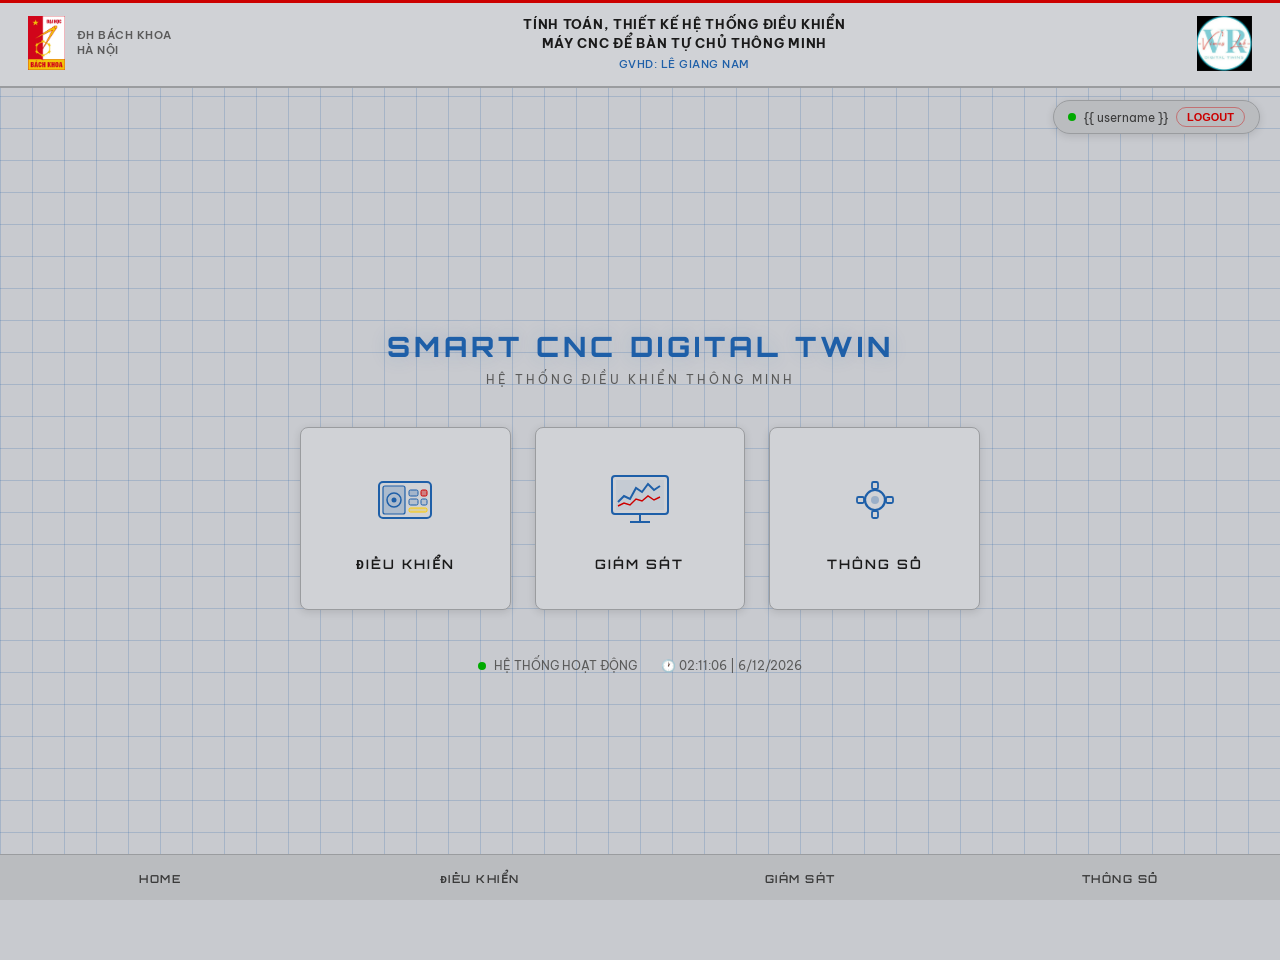
==== commit 9f5cafd2: "Update base.html" ====
--- a/templates/base.html
+++ b/templates/base.html
@@ -135,7 +135,8 @@
         try {
             const theme = JSON.parse(saved);
             const root = document.documentElement;
-            if (theme.headerBg) root.style.setProperty('--gray-card', theme.headerBg);
+            if (theme.headerBg) root.style.setProperty('--gray-header', theme.headerBg); // ← đổi tên biến
+            if (theme.cardBg)   root.style.setProperty('--gray-card', theme.cardBg);   
             if (theme.sidebarBg) root.style.setProperty('--gray-sidebar', theme.sidebarBg);
             if (theme.accentColor) root.style.setProperty('--cyan-portal', theme.accentColor);
             if (theme.borderColor) root.style.setProperty('--gray-border', theme.borderColor);
--- a/static/css/isa101.css
+++ b/static/css/isa101.css
@@ -11,7 +11,7 @@
     --gray-sidebar: #BABCBF;
     --gray-hover: #B0B2B6;
     --gray-border: #9A9C9F;
-
+    --gray-header: #D0D2D6;
     /* === MÀU CHỮ === */
     --white-pure: #FFFFFF;
     --text-primary: #1A1A1A;
@@ -64,7 +64,7 @@
 
 /* ===== HEADER ===== */
 .header {
-    background: var(--gray-card);
+    background: var(--gray-header);
     border-bottom: 2px solid var(--gray-border);
     padding: 0 28px;
     display: flex;
@@ -257,7 +257,7 @@
     color: var(--text-muted);
     letter-spacing: 3px;
     text-align: center;
-    margin-top: -30px;
+    margin-top: 8px;
 }
 
 .menu-grid {
